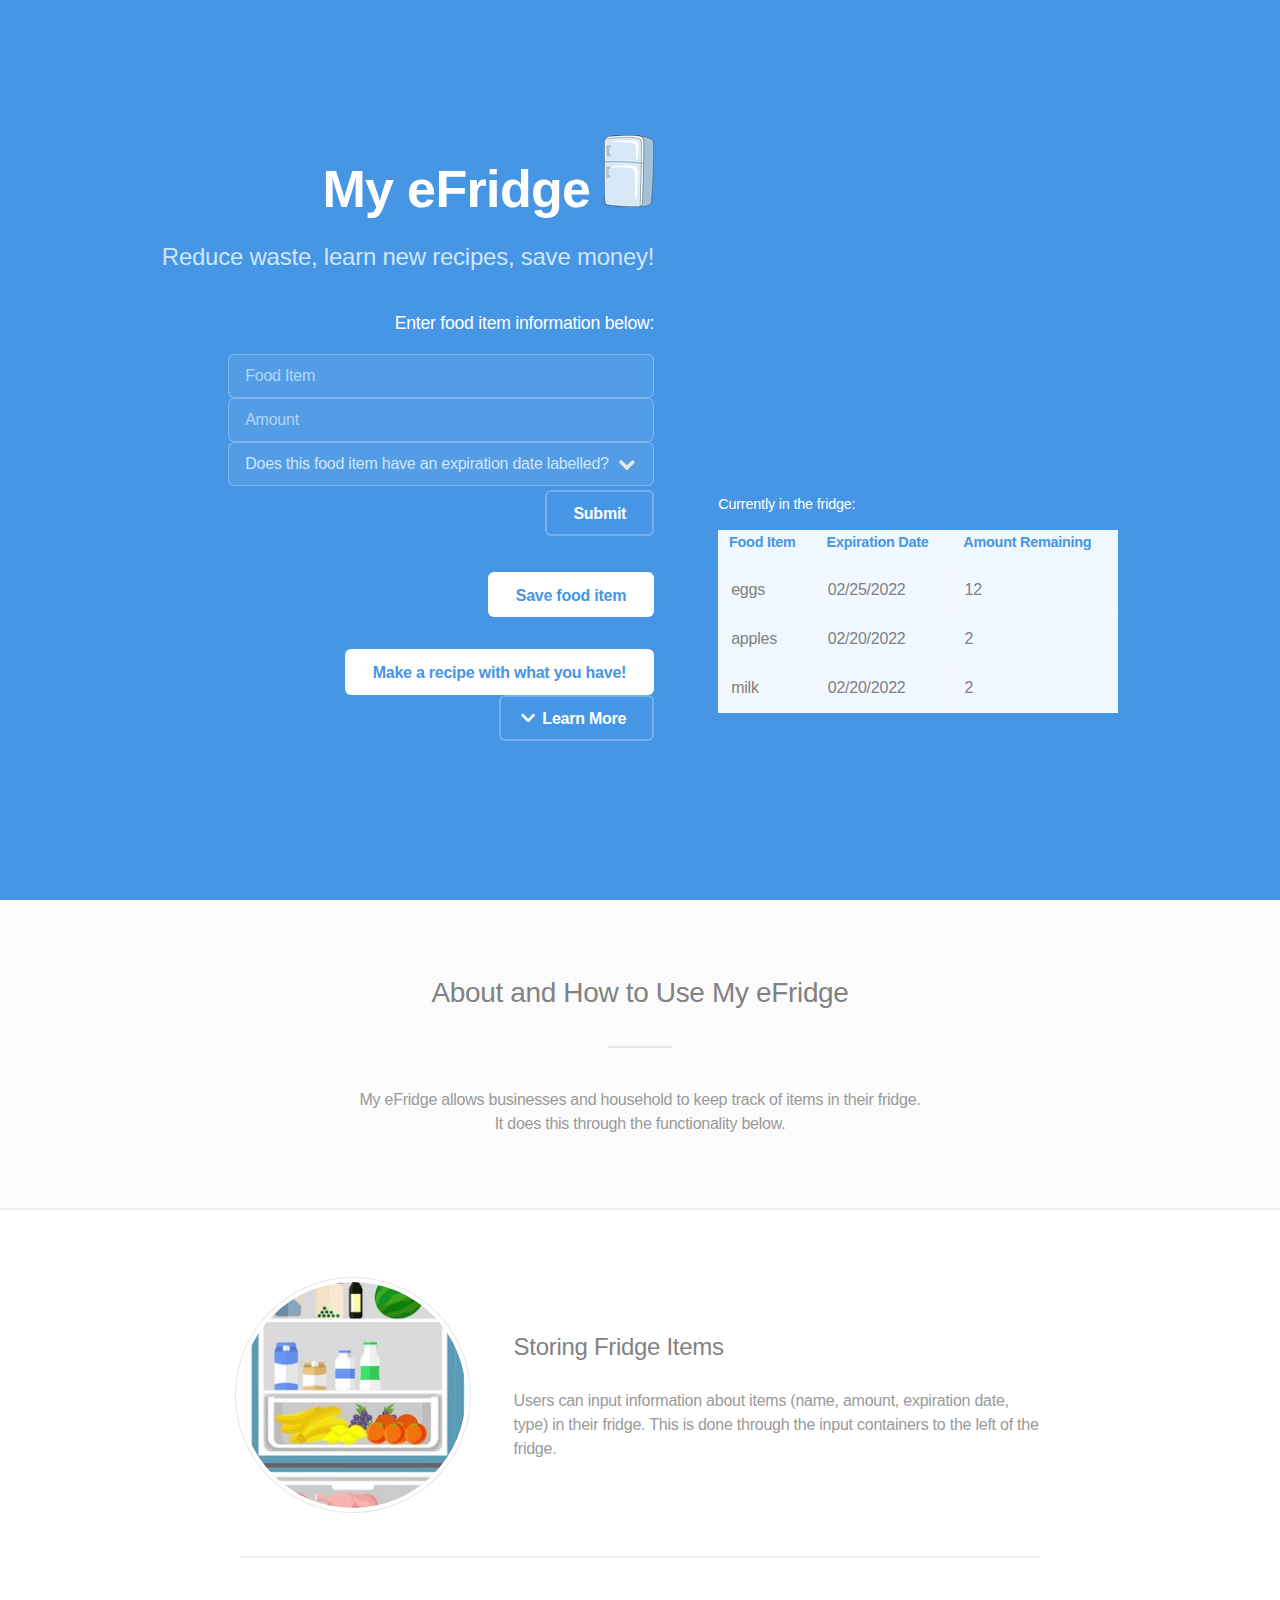
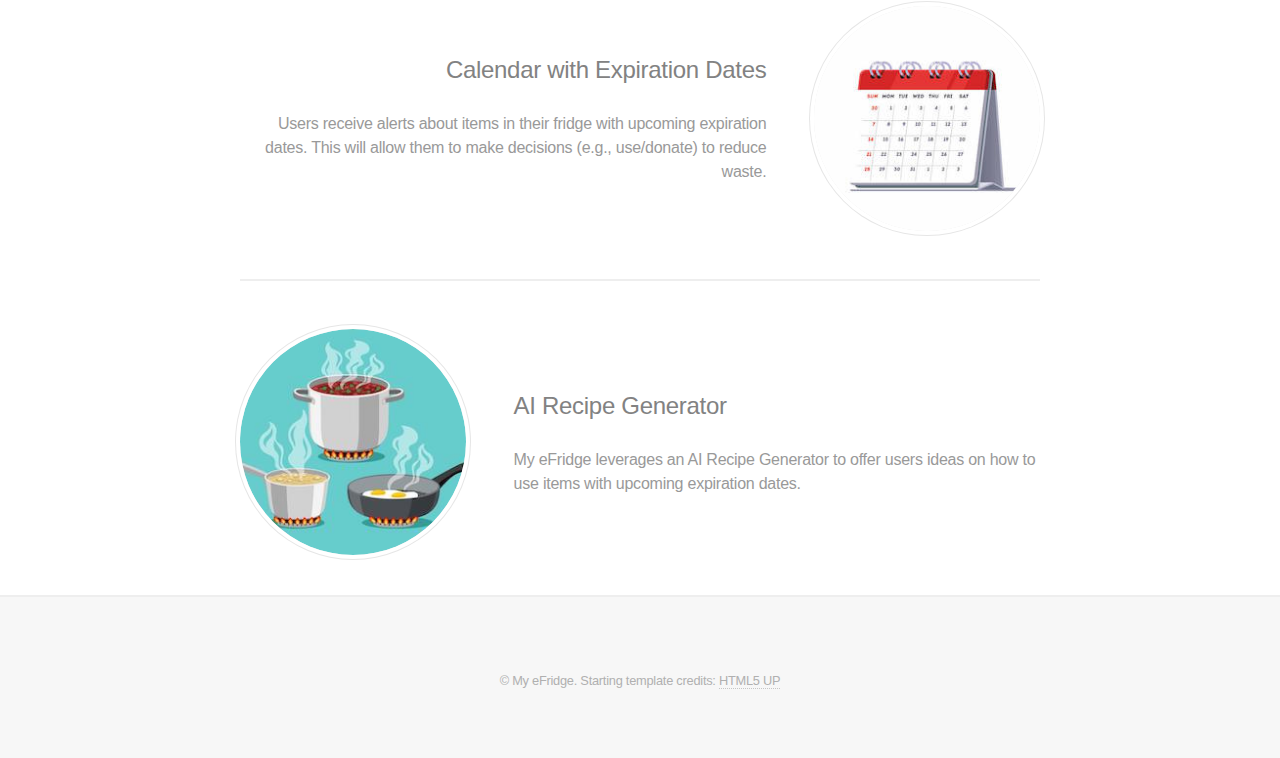
==== MyFridge/index.html @ cda745a5 "Changed colour for table rows and updated default fridge example" ====
<!DOCTYPE HTML>
<!--
	Main index file for My eFridge project for ElleHacks 2022.

	Starting template credit to:
	Fractal by HTML5 UP
	html5up.net | @ajlkn
	Free for personal and commercial use under the CCA 3.0 license (html5up.net/license)
-->
<html>
	<head>
		<title>My eFridge</title>
		<meta charset="utf-8" />
		<meta name="viewport" content="width=device-width, initial-scale=1, user-scalable=no" />
		<link rel="stylesheet" href="assets/css/main.css" />
		<noscript><link rel="stylesheet" href="assets/css/noscript.css" /></noscript>
	</head>
	<body class="is-preload">

		<!-- Header -->
		<header id="header">
			<div class="content" style="max-width: 40%;">
				<h1>
					<a href="#">My eFridge</a>
					<img src="images/fridge.png" alt="" />
				</h1>
				<p>Reduce waste, learn new recipes, save money!</p>
				<ul class="actions">
					<!-- Input food information: food, quantity, expiration date (optional), type -->
					<div class="col">
						<form action="#" id="food-info" onsubmit="return false;">
							<h4>Enter food item information below:</h4>
							<div class="col gtr-uniform">
								<div class="col-6 col-12-xsmall">
									<input type="text" name="demo-name" id="food-item" value="" placeholder="Food Item" required/>
								</div>
								<div class="col-6 col-12-xsmall">
									<input type="text" name="demo-email" id="food-amt" value="" placeholder="Amount" />
								</div>
								<div class="row">
									<form action="#" onsubmit="return false;" id="extra-food-info"></form>
										<div class="col-12">
											<select id="has-exp" name="has-exp" required>
												<option value="">Does this food item have an expiration date labelled?</option>
												<option value="Yes">Yes</option>
												<option value="No" >No</option>
											<input style="margin-top: 1%;" type="submit" onclick="addExpirationInput();" />
										</div>
									</form>	
								</div>
								<p>
								<div>
									<a href="#" class="button primary" onclick="saveFoodItem(); addExpiration();">Save food item</a>
								</div>
							</div>
						</form>
						<!-- Button will lead to recipe generation website -->
						<li><a button onclick="location.href = 'https://recipegpt.org/';" target="_blank" id="recipeButton" href="#one" class="button primary">Make a recipe with what you have!</a></li>
						<!-- Button will lead to more information on how to use My eFridge -->
						<li><a href="#one" class="button icon solid fa-chevron-down scrolly">Learn More</a></li>
					</div>
				</ul>
			</div>
			<!-- Table to display information in fridge -->
			<div style="min-width: 30%;">
				<iframe src="https://calendar.google.com/calendar/embed?height=300&wkst=1&bgcolor=%23ffffff&ctz=America%2FToronto&showTitle=0&showNav=1&showPrint=0&showTabs=0&showTz=0&showCalendars=0&src=NGM3ZTVxZGNjb3Vqbmt0cGcwbThjbW1rMW9AZ3JvdXAuY2FsZW5kYXIuZ29vZ2xlLmNvbQ&color=%237986CB" style="border-width:0" width="400" height="300" frameborder="0" scrolling="no"></iframe>
				<section>
					<div class="table-wrapper" style="max-height: 256px;">
						<h5>Currently in the fridge:</h5>
						<table class="alt" id="fridge-table" style="overflow-y: scroll; overflow-x: hidden; background-color: aliceblue;">
							<thead>
								<tr>
									<th style="color:#4696e5">Food Item</th>
									<th style="color:#4696e5">Expiration Date</th>
									<th style="color:#4696e5">Amount Remaining</th>
								</tr>
							</thead>
							<tbody>
							</tbody>
						</table>
					</div>
				</section>
			</div>
		</header>

		<!-- About and How to Use My eFridge -->
		<section id="one" class="wrapper style2 special">
			<header class="major">
				<h2>About and How to Use My eFridge</h2>
			</header>
			<p>
				My eFridge allows businesses and household to keep track of items in their fridge.<br>
				It does this through the functionality below.
			</p>
		</section>

		<!-- Explanation of My eFridge functionality -->
		<section id="two" class="wrapper">
			<div class="inner alt">
				<section class="spotlight">
					<div class="image"><img src="images/insideFridge.jpg" alt="" /></div>
					<div class="content">
						<h3>Storing Fridge Items</h3>
						<p>
							Users can input information about items (name, amount, expiration date, type) in their fridge.
							This is done through the input containers to the left of the fridge.
						</p>
					</div>
				</section>
				<section class="spotlight">
					<div class="image"><img src="images/calendar.jpg" alt="" /></div>
					<div class="content">
						<h3>Calendar with Expiration Dates</h3>
						<p>
							Users receive alerts about items in their fridge with upcoming expiration dates.
							This will allow them to make decisions (e.g., use/donate) to reduce waste.
						</p>
					</div>
				</section>
				<section class="spotlight">
					<div class="image"><img src="images/recipe.jpg" alt="" /></div>
					<div class="content">
						<h3>AI Recipe Generator</h3>
						<p>
							My eFridge leverages an AI Recipe Generator to offer users ideas on how to use items with upcoming expiration dates.
						</p>
					</div>
				</section>
			</div>
		</section>

		<!-- Three -->
		<!-- To be removed -->
			<!--<section id="three" class="wrapper style2 special">
				<header class="major">
					<h2>Magna leo sapien gravida</h2>
					<p>Gravida at leo elementum elit fusce accumsan dui libero, quis vehicula<br />
					lectus ultricies eu. In convallis amet leo sapien iaculis efficitur.</p>
				</header>
				<ul class="actions special">
					<li><a href="#" class="button primary icon solid fa-download">Download</a></li>
					<li><a href="#" class="button">Learn More</a></li>
				</ul>
			</section>-->

		<!-- Four -->
		<!--
			<section id="four" class="wrapper">
				<div class="inner">

					<header class="major">
						<h2>Elements</h2>
					</header>

					<section>
						<h4>Text</h4>
						<p>This is <b>bold</b> and this is <strong>strong</strong>. This is <i>italic</i> and this is <em>emphasized</em>.
						This is <sup>superscript</sup> text and this is <sub>subscript</sub> text.
						This is <u>underlined</u> and this is code: <code>for (;;) { ... }</code>. Finally, <a href="#">this is a link</a>.</p>
						<hr />
						<header>
							<h4>Heading with a Subtitle</h4>
							<p>Lorem ipsum dolor sit amet nullam id egestas urna aliquam</p>
						</header>
						<p>Nunc lacinia ante nunc ac lobortis. Interdum adipiscing gravida odio porttitor sem non mi integer non faucibus ornare mi ut ante amet placerat aliquet. Volutpat eu sed ante lacinia sapien lorem accumsan varius montes viverra nibh in adipiscing blandit tempus accumsan.</p>
						<header>
							<h5>Heading with a Subtitle</h5>
							<p>Lorem ipsum dolor sit amet nullam id egestas urna aliquam</p>
						</header>
						<p>Nunc lacinia ante nunc ac lobortis. Interdum adipiscing gravida odio porttitor sem non mi integer non faucibus ornare mi ut ante amet placerat aliquet. Volutpat eu sed ante lacinia sapien lorem accumsan varius montes viverra nibh in adipiscing blandit tempus accumsan.</p>
						<hr />
						<h2>Heading Level 2</h2>
						<h3>Heading Level 3</h3>
						<h4>Heading Level 4</h4>
						<h5>Heading Level 5</h5>
						<h6>Heading Level 6</h6>
						<hr />
						<h5>Blockquote</h5>
						<blockquote>Fringilla nisl. Donec accumsan interdum nisi, quis tincidunt felis sagittis eget tempus euismod. Vestibulum ante ipsum primis in faucibus vestibulum. Blandit adipiscing eu felis iaculis volutpat ac adipiscing accumsan faucibus. Vestibulum ante ipsum primis in faucibus lorem ipsum dolor sit amet nullam adipiscing eu felis.</blockquote>
						<h5>Preformatted</h5>
						<pre><code>i = 0;

while (!deck.isInOrder()) {
  print 'Iteration ' + i;
  deck.shuffle();
  i++;
}

print 'It took ' + i + ' iterations to sort the deck.';</code></pre>
					</section>

					<section>
						<h4>Lists</h4>
						<div class="row">
							<div class="col-6 col-12-medium">
								<h5>Unordered</h5>
								<ul>
									<li>Dolor pulvinar etiam.</li>
									<li>Sagittis adipiscing.</li>
									<li>Felis enim feugiat.</li>
								</ul>
								<h5>Alternate</h5>
								<ul class="alt">
									<li>Dolor pulvinar etiam.</li>
									<li>Sagittis adipiscing.</li>
									<li>Felis enim feugiat.</li>
								</ul>
							</div>
							<div class="col-6 col-12-medium">
								<h5>Ordered</h5>
								<ol>
									<li>Dolor pulvinar etiam.</li>
									<li>Etiam vel felis viverra.</li>
									<li>Felis enim feugiat.</li>
									<li>Dolor pulvinar etiam.</li>
									<li>Etiam vel felis lorem.</li>
									<li>Felis enim et feugiat.</li>
								</ol>
								<h5>Icons</h5>
								<ul class="icons">
									<li><a href="#" class="icon brands fa-twitter"><span class="label">Twitter</span></a></li>
									<li><a href="#" class="icon brands fa-facebook-f"><span class="label">Facebook</span></a></li>
									<li><a href="#" class="icon brands fa-instagram"><span class="label">Instagram</span></a></li>
									<li><a href="#" class="icon brands fa-github"><span class="label">Github</span></a></li>
								</ul>
							</div>
						</div>
						<h5>Actions</h5>
						<div class="row">
							<div class="col-6 col-12-medium">
								<ul class="actions">
									<li><a href="#" class="button primary">Default</a></li>
									<li><a href="#" class="button">Default</a></li>
								</ul>
								<ul class="actions small">
									<li><a href="#" class="button primary small">Small</a></li>
									<li><a href="#" class="button small">Small</a></li>
								</ul>
								<ul class="actions stacked">
									<li><a href="#" class="button primary">Default</a></li>
									<li><a href="#" class="button">Default</a></li>
								</ul>
								<ul class="actions stacked">
									<li><a href="#" class="button primary small">Small</a></li>
									<li><a href="#" class="button small">Small</a></li>
								</ul>
							</div>
							<div class="col-6 col-12-medium">
								<ul class="actions stacked">
									<li><a href="#" class="button primary fit">Default</a></li>
									<li><a href="#" class="button fit">Default</a></li>
								</ul>
								<ul class="actions stacked">
									<li><a href="#" class="button primary small fit">Small</a></li>
									<li><a href="#" class="button small fit">Small</a></li>
								</ul>
							</div>
						</div>
					</section>

					<section>
						<h5>Alternate</h5>
						<div class="table-wrapper">
							<table class="alt">
								<thead>
									<tr>
										<th>Name</th>
										<th>Description</th>
										<th>Price</th>
									</tr>
								</thead>
								<tbody>
									<tr>
										<td>Item One</td>
										<td>Ante turpis integer aliquet porttitor.</td>
										<td>29.99</td>
									</tr>
									<tr>
										<td>Item Two</td>
										<td>Vis ac commodo adipiscing arcu aliquet.</td>
										<td>19.99</td>
									</tr>
									<tr>
										<td>Item Three</td>
										<td> Morbi faucibus arcu accumsan lorem.</td>
										<td>29.99</td>
									</tr>
									<tr>
										<td>Item Four</td>
										<td>Vitae integer tempus condimentum.</td>
										<td>19.99</td>
									</tr>
									<tr>
										<td>Item Five</td>
										<td>Ante turpis integer aliquet porttitor.</td>
										<td>29.99</td>
									</tr>
								</tbody>
								<tfoot>
									<tr>
										<td colspan="2"></td>
										<td>100.00</td>
									</tr>
								</tfoot>
							</table>
						</div>
					</section>

					<section>
						<h4>Buttons</h4>
						<ul class="actions">
							<li><a href="#" class="button primary">Primary</a></li>
							<li><a href="#" class="button">Default</a></li>
						</ul>
						<ul class="actions">
							<li><a href="#" class="button large">Large</a></li>
							<li><a href="#" class="button">Default</a></li>
							<li><a href="#" class="button small">Small</a></li>
						</ul>
						<ul class="actions fit">
							<li><a href="#" class="button fit">Fit</a></li>
							<li><a href="#" class="button primary fit">Fit</a></li>
							<li><a href="#" class="button fit">Fit</a></li>
						</ul>
						<ul class="actions fit small">
							<li><a href="#" class="button primary fit small">Fit + Small</a></li>
							<li><a href="#" class="button fit small">Fit + Small</a></li>
							<li><a href="#" class="button primary fit small">Fit + Small</a></li>
						</ul>
						<ul class="actions">
							<li><a href="#" class="button primary icon solid fa-download">Icon</a></li>
							<li><a href="#" class="button icon solid fa-download">Icon</a></li>
						</ul>
						<ul class="actions">
							<li><span class="button primary disabled">Disabled</span></li>
							<li><span class="button disabled">Disabled</span></li>
						</ul>
					</section>

					<section>
						<h4>Form</h4>
						<form method="post" action="#">
							<div class="row gtr-uniform">
								<div class="col-6 col-12-xsmall">
									<input type="text" name="demo-name" id="demo-name" value="" placeholder="Name" />
								</div>
								<div class="col-6 col-12-xsmall">
									<input type="email" name="demo-email" id="demo-email" value="" placeholder="Email" />
								</div>
								<div class="col-12">
									<select name="demo-category" id="demo-category">
										<option value="">- Category -</option>
										<option value="1">Manufacturing</option>
										<option value="1">Shipping</option>
										<option value="1">Administration</option>
										<option value="1">Human Resources</option>
									</select>
								</div>
								<div class="col-4 col-12-small">
									<input type="radio" id="demo-priority-low" name="demo-priority" checked>
									<label for="demo-priority-low">Low</label>
								</div>
								<div class="col-4 col-12-small">
									<input type="radio" id="demo-priority-normal" name="demo-priority">
									<label for="demo-priority-normal">Normal</label>
								</div>
								<div class="col-4 col-12-small">
									<input type="radio" id="demo-priority-high" name="demo-priority">
									<label for="demo-priority-high">High</label>
								</div>
								<div class="col-6 col-12-small">
									<input type="checkbox" id="demo-copy" name="demo-copy">
									<label for="demo-copy">Email me a copy</label>
								</div>
								<div class="col-6 col-12-small">
									<input type="checkbox" id="demo-human" name="demo-human" checked>
									<label for="demo-human">Not a robot</label>
								</div>
								<div class="col-12">
									<textarea name="demo-message" id="demo-message" placeholder="Enter your message" rows="6"></textarea>
								</div>
								<div class="col-12">
									<ul class="actions">
										<li><input type="submit" value="Send Message" class="primary" /></li>
										<li><input type="reset" value="Reset" /></li>
									</ul>
								</div>
							</div>
						</form>
					</section>
				</div>
			</section>
		-->

		<!-- Footer -->
		<footer id="footer">
			<p class="copyright">&copy; My eFridge. Starting template credits: <a href="http://html5up.net">HTML5 UP</a></p>
		</footer>

		<!-- Scripts -->
		<script>
				function addExpirationInput() {

					var has_exp = document.getElementById("has-exp").value;

					if (has_exp=="Yes") {
						var node = "<div class='col-6 col-12-xsmall' flex='50'>\
										<input type='text' name='demo-email' id='food-exp-date' value='' placeholder='Expiration Date' />\
										<input style='margin-top: 1%;' type='submit' onclick='addExpiration();' />\
									<div/>";                          
						document.getElementById ("food-info").insertAdjacentHTML('beforeEnd', node);
					}
					else{
						var node = "<div class='col-12'>\
										<select name='food-type' id='food-type'>\
										<option value=''>Select Food Type</option>\
										<option value='Stem'>Edible plant stem – celery, asparagus</option>\
										<option value='Marrow'>Marrow – cucumber, zucchini</option>\
										<option value='Allium'>Allium - garlic, onion</option>\
										<option value='Leafy'>Leafy Greens - lettuce, spinach</option>\
										<option value='Cruciferous'>Cruciferous - broccoli, cabbage</option>\
									</select>\
									<input style='margin-top: 1%;' type='submit' onclick='addExpiration();' />\
								</div>";                        
						document.getElementById ("food-info").insertAdjacentHTML('beforeEnd', node);
					}
				}
				function addExpiration() {
							var optional_expiration = document.getElementById("food-exp-date");
							var input = document.getElementById("food-item").value.toLowerCase();
							if (optional_expiration==null){
								var type = document.getElementById("food-type").value;
								var expires_in = 0;
								switch(type){
									case "Stem":
										expires_in = 4;
										break;
									case "Marrow":
										expires_in = 5;
										break;
									case "Allium":
										expires_in = 30;
										break;
									case "Leafy":
										expires_in = 5;
										break;
									case "Cruciferous":
										expires_in = 5;
										
								}
								alert("Hey there! That " + input + " expires in " + expires_in + " days.");
							}
							else {
								alert("Hey there! That " + input + " expires on " + optional_expiration.value + ".");
							}
							
			}

			// Global variable to hold all items in the fridge.
			var allFridgeItems = [
				{foodItem:"eggs", foodAmount: "12", foodExpDate: "02/25/2022"}, 
				{foodItem:"apples", foodAmount: "2", foodExpDate: "02/20/2022"},
				{foodItem:"milk", foodAmount: "2", foodExpDate: "02/20/2022"}];

			// Initial population of the fridge table with allFridge items.
			const tbody = document.querySelector('tbody');
			allFridgeItems.forEach(item => {
  				const tr = tbody.insertRow();
  				tr.insertCell().innerText = item.foodItem;
				tr.insertCell().innerText = item.foodExpDate;
				tr.insertCell().innerText = item.foodAmount;
			})
			
			//Function to save inputted food items.
			function saveFoodItem() {
				var foodObj = { 
					foodItem: document.getElementById("food-item").value ? document.getElementById("food-item").value : '', 
					foodAmount: document.getElementById("food-amt").value ? document.getElementById("food-amt").value : '', 
					foodExpDate: document.getElementById("food-exp-date").value ? document.getElementById("food-exp-date").value : ''
				};

				//Add new object to allFridgeItems.
				allFridgeItems.push(foodObj);

				//Add new object to fridge table.
				const tbody = document.querySelector('tbody');
				const tr = tbody.insertRow();
				tr.insertCell().innerText = foodObj.foodItem;
				tr.insertCell().innerText = foodObj.foodExpDate;
				tr.insertCell().innerText = item.foodAmount;
			}

		</script>
		<script src="assets/js/jquery.min.js"></script>
		<script src="assets/js/jquery.scrolly.min.js"></script>
		<script src="assets/js/browser.min.js"></script>
		<script src="assets/js/breakpoints.min.js"></script>
		<script src="assets/js/util.js"></script>
		<script src="assets/js/main.js"></script>
	</body>
</html>
---- MyFridge/assets/css/main.css ----
@import url(fontawesome-all.min.css);

/*
	Fractal by HTML5 UP
	html5up.net | @ajlkn
	Free for personal and commercial use under the CCA 3.0 license (html5up.net/license)
*/

html, body, div, span, applet, object,
iframe, h1, h2, h3, h4, h5, h6, p, blockquote,
pre, a, abbr, acronym, address, big, cite,
code, del, dfn, em, img, ins, kbd, q, s, samp,
small, strike, strong, sub, sup, tt, var, b,
u, i, center, dl, dt, dd, ol, ul, li, fieldset,
form, label, legend, table, caption, tbody,
tfoot, thead, tr, th, td, article, aside,
canvas, details, embed, figure, figcaption,
footer, header, hgroup, menu, nav, output, ruby,
section, summary, time, mark, audio, video {
	margin: 0;
	padding: 0;
	border: 0;
	font-size: 100%;
	font: inherit;
	vertical-align: baseline;}

article, aside, details, figcaption, figure,
footer, header, hgroup, menu, nav, section {
	display: block;}

body {
	line-height: 1;
}

ol, ul {
	list-style: none;
}

blockquote, q {
	quotes: none;
}

	blockquote:before, blockquote:after, q:before, q:after {
		content: '';
		content: none;
	}

table {
	border-collapse: collapse;
	border-spacing: 0;
}

body {
	-webkit-text-size-adjust: none;
}

mark {
	background-color: transparent;
	color: inherit;
}

input::-moz-focus-inner {
	border: 0;
	padding: 0;
}

input, select, textarea {
	-moz-appearance: none;
	-webkit-appearance: none;
	-ms-appearance: none;
	appearance: none;
}

/* Basic */

	@-ms-viewport {
		width: device-width;
	}

	body {
		-ms-overflow-style: scrollbar;
	}

	@media screen and (max-width: 360px) {

		html, body {
			min-width: 320px;
		}

	}

	html {
		box-sizing: border-box;
	}

	*, *:before, *:after {
		box-sizing: inherit;
	}

	body {
		background: #ffffff;
	}

		body.is-preload *, body.is-preload *:before, body.is-preload *:after {
			-moz-animation: none !important;
			-webkit-animation: none !important;
			-ms-animation: none !important;
			animation: none !important;
			-moz-transition: none !important;
			-webkit-transition: none !important;
			-ms-transition: none !important;
			transition: none !important;
		}

/* Type */

	body {
		color: #999999;
	}

	html, input, select, textarea {
		font-size: 16pt;
	}

		@media screen and (max-width: 1680px) {

			html, input, select, textarea {
				font-size: 13pt;
			}

		}

		@media screen and (max-width: 1280px) {

			html, input, select, textarea {
				font-size: 12pt;
			}

		}

		@media screen and (max-width: 360px) {

			html, input, select, textarea {
				font-size: 11pt;
			}

		}

	body, input, select, textarea {
		font-family: Arial, Helvetica, sans-serif;
		font-weight: normal;
		line-height: 1.5em;
		letter-spacing: -0.015em;
	}

	a {
		-moz-transition: color 0.2s ease-in-out, border-bottom-color 0.2s ease-in-out;
		-webkit-transition: color 0.2s ease-in-out, border-bottom-color 0.2s ease-in-out;
		-ms-transition: color 0.2s ease-in-out, border-bottom-color 0.2s ease-in-out;
		transition: color 0.2s ease-in-out, border-bottom-color 0.2s ease-in-out;
		text-decoration: none;
		border-bottom: dotted 1px;
	}

		a:hover {
			border-bottom-color: transparent !important;
		}

	strong, b {
		font-weight: bold;
	}

	em, i {
		font-style: italic;
	}

	p {
		margin: 0 0 2em 0;
	}

	h1, h2, h3, h4, h5, h6 {
		font-weight: normal;
		line-height: 1em;
		margin: 0 0 1em 0;
		letter-spacing: -0.0125em;
	}

		h1 a, h2 a, h3 a, h4 a, h5 a, h6 a {
			color: inherit;
			text-decoration: none;
			border-bottom: none;
		}

		@media screen and (max-width: 980px) {

			h1 br, h2 br, h3 br, h4 br, h5 br, h6 br {
				display: none;
			}

		}

	h2 {
		font-size: 1.75em;
		line-height: 1.5em;
	}

	h3 {
		font-size: 1.5em;
		line-height: 1.5em;
	}

	h4 {
		font-size: 1.1em;
		line-height: 1.5em;
	}

	h5 {
		font-size: 0.9em;
		line-height: 1.5em;
	}

	h6 {
		font-size: 0.7em;
		line-height: 1.5em;
	}

	@media screen and (max-width: 736px) {

		h2 {
			font-size: 1.25em;
		}

		h3 {
			font-size: 1.2em;
		}

		h4 {
			font-size: 1em;
		}

	}

	sub {
		font-size: 0.8em;
		position: relative;
		top: 0.5em;
	}

	sup {
		font-size: 0.8em;
		position: relative;
		top: -0.5em;
	}

	blockquote {
		border-left-style: solid;
		border-left-width: 4px;
		font-style: italic;
		margin: 0 0 2em 0;
		padding: 0.5em 0 0.5em 2em;
	}

	code {
		border-radius: 6px;
		border-style: solid;
		border-width: 1px;
		font-family: "Courier New", monospace;
		font-size: 0.9em;
		margin: 0 0.25em;
		padding: 0.25em 0.65em;
	}

	pre {
		-webkit-overflow-scrolling: touch;
		font-family: "Courier New", monospace;
		font-size: 0.9em;
		margin: 0 0 2em 0;
	}

		pre code {
			display: block;
			line-height: 1.75em;
			padding: 1em 1.5em;
			overflow-x: auto;
		}

	hr {
		border: 0;
		border-bottom-style: solid;
		border-bottom-width: 1px;
		margin: 2em 0;
	}

		hr.major {
			margin: 3em 0;
		}

	.align-left {
		text-align: left;
	}

	.align-center {
		text-align: center;
	}

	.align-right {
		text-align: right;
	}

	input, select, textarea {
		color: #999999;
	}

	a {
		color: inherit;
		border-bottom-color: #d6d6d6;
	}

		a:hover {
			color: #4696e5;
		}

	strong, b {
		color: #828282;
	}

	h1, h2, h3, h4, h5, h6 {
		color: #828282;
	}

	blockquote {
		border-left-color: #e6e6e6;
	}

	code {
		background: rgba(144, 144, 144, 0.075);
		border-color: #e6e6e6;
	}

	hr {
		border-bottom-color: #e6e6e6;
	}

/* Row */

	.row {
		display: flex;
		flex-wrap: wrap;
		box-sizing: border-box;
		align-items: stretch;
	}

		.row > * {
			box-sizing: border-box;
		}

		.row.gtr-uniform > * > :last-child {
			margin-bottom: 0;
		}

		.row.aln-left {
			justify-content: flex-start;
		}

		.row.aln-center {
			justify-content: center;
		}

		.row.aln-right {
			justify-content: flex-end;
		}

		.row.aln-top {
			align-items: flex-start;
		}

		.row.aln-middle {
			align-items: center;
		}

		.row.aln-bottom {
			align-items: flex-end;
		}

		.row > .imp {
			order: -1;
		}

		.row > .col-1 {
			width: 8.33333%;
		}

		.row > .off-1 {
			margin-left: 8.33333%;
		}

		.row > .col-2 {
			width: 16.66667%;
		}

		.row > .off-2 {
			margin-left: 16.66667%;
		}

		.row > .col-3 {
			width: 25%;
		}

		.row > .off-3 {
			margin-left: 25%;
		}

		.row > .col-4 {
			width: 33.33333%;
		}

		.row > .off-4 {
			margin-left: 33.33333%;
		}

		.row > .col-5 {
			width: 41.66667%;
		}

		.row > .off-5 {
			margin-left: 41.66667%;
		}

		.row > .col-6 {
			width: 50%;
		}

		.row > .off-6 {
			margin-left: 50%;
		}

		.row > .col-7 {
			width: 58.33333%;
		}

		.row > .off-7 {
			margin-left: 58.33333%;
		}

		.row > .col-8 {
			width: 66.66667%;
		}

		.row > .off-8 {
			margin-left: 66.66667%;
		}

		.row > .col-9 {
			width: 75%;
		}

		.row > .off-9 {
			margin-left: 75%;
		}

		.row > .col-10 {
			width: 83.33333%;
		}

		.row > .off-10 {
			margin-left: 83.33333%;
		}

		.row > .col-11 {
			width: 91.66667%;
		}

		.row > .off-11 {
			margin-left: 91.66667%;
		}

		.row > .col-12 {
			width: 100%;
		}

		.row > .off-12 {
			margin-left: 100%;
		}

		.row.gtr-0 {
			margin-top: 0;
			margin-left: 0em;
		}

			.row.gtr-0 > * {
				padding: 0 0 0 0em;
			}

			.row.gtr-0.gtr-uniform {
				margin-top: 0em;
			}

				.row.gtr-0.gtr-uniform > * {
					padding-top: 0em;
				}

		.row.gtr-25 {
			margin-top: 0;
			margin-left: -0.375em;
		}

			.row.gtr-25 > * {
				padding: 0 0 0 0.375em;
			}

			.row.gtr-25.gtr-uniform {
				margin-top: -0.375em;
			}

				.row.gtr-25.gtr-uniform > * {
					padding-top: 0.375em;
				}

		.row.gtr-50 {
			margin-top: 0;
			margin-left: -0.75em;
		}

			.row.gtr-50 > * {
				padding: 0 0 0 0.75em;
			}

			.row.gtr-50.gtr-uniform {
				margin-top: -0.75em;
			}

				.row.gtr-50.gtr-uniform > * {
					padding-top: 0.75em;
				}

		.row {
			margin-top: 0;
			margin-left: -1.5em;
		}

			.row > * {
				padding: 0 0 0 1.5em;
			}

			.row.gtr-uniform {
				margin-top: -1.5em;
			}

				.row.gtr-uniform > * {
					padding-top: 1.5em;
				}

		.row.gtr-150 {
			margin-top: 0;
			margin-left: -2.25em;
		}

			.row.gtr-150 > * {
				padding: 0 0 0 2.25em;
			}

			.row.gtr-150.gtr-uniform {
				margin-top: -2.25em;
			}

				.row.gtr-150.gtr-uniform > * {
					padding-top: 2.25em;
				}

		.row.gtr-200 {
			margin-top: 0;
			margin-left: -3em;
		}

			.row.gtr-200 > * {
				padding: 0 0 0 3em;
			}

			.row.gtr-200.gtr-uniform {
				margin-top: -3em;
			}

				.row.gtr-200.gtr-uniform > * {
					padding-top: 3em;
				}

		@media screen and (max-width: 1680px) {

			.row {
				display: flex;
				flex-wrap: wrap;
				box-sizing: border-box;
				align-items: stretch;
			}

				.row > * {
					box-sizing: border-box;
				}

				.row.gtr-uniform > * > :last-child {
					margin-bottom: 0;
				}

				.row.aln-left {
					justify-content: flex-start;
				}

				.row.aln-center {
					justify-content: center;
				}

				.row.aln-right {
					justify-content: flex-end;
				}

				.row.aln-top {
					align-items: flex-start;
				}

				.row.aln-middle {
					align-items: center;
				}

				.row.aln-bottom {
					align-items: flex-end;
				}

				.row > .imp-xlarge {
					order: -1;
				}

				.row > .col-1-xlarge {
					width: 8.33333%;
				}

				.row > .off-1-xlarge {
					margin-left: 8.33333%;
				}

				.row > .col-2-xlarge {
					width: 16.66667%;
				}

				.row > .off-2-xlarge {
					margin-left: 16.66667%;
				}

				.row > .col-3-xlarge {
					width: 25%;
				}

				.row > .off-3-xlarge {
					margin-left: 25%;
				}

				.row > .col-4-xlarge {
					width: 33.33333%;
				}

				.row > .off-4-xlarge {
					margin-left: 33.33333%;
				}

				.row > .col-5-xlarge {
					width: 41.66667%;
				}

				.row > .off-5-xlarge {
					margin-left: 41.66667%;
				}

				.row > .col-6-xlarge {
					width: 50%;
				}

				.row > .off-6-xlarge {
					margin-left: 50%;
				}

				.row > .col-7-xlarge {
					width: 58.33333%;
				}

				.row > .off-7-xlarge {
					margin-left: 58.33333%;
				}

				.row > .col-8-xlarge {
					width: 66.66667%;
				}

				.row > .off-8-xlarge {
					margin-left: 66.66667%;
				}

				.row > .col-9-xlarge {
					width: 75%;
				}

				.row > .off-9-xlarge {
					margin-left: 75%;
				}

				.row > .col-10-xlarge {
					width: 83.33333%;
				}

				.row > .off-10-xlarge {
					margin-left: 83.33333%;
				}

				.row > .col-11-xlarge {
					width: 91.66667%;
				}

				.row > .off-11-xlarge {
					margin-left: 91.66667%;
				}

				.row > .col-12-xlarge {
					width: 100%;
				}

				.row > .off-12-xlarge {
					margin-left: 100%;
				}

				.row.gtr-0 {
					margin-top: 0;
					margin-left: 0em;
				}

					.row.gtr-0 > * {
						padding: 0 0 0 0em;
					}

					.row.gtr-0.gtr-uniform {
						margin-top: 0em;
					}

						.row.gtr-0.gtr-uniform > * {
							padding-top: 0em;
						}

				.row.gtr-25 {
					margin-top: 0;
					margin-left: -0.375em;
				}

					.row.gtr-25 > * {
						padding: 0 0 0 0.375em;
					}

					.row.gtr-25.gtr-uniform {
						margin-top: -0.375em;
					}

						.row.gtr-25.gtr-uniform > * {
							padding-top: 0.375em;
						}

				.row.gtr-50 {
					margin-top: 0;
					margin-left: -0.75em;
				}

					.row.gtr-50 > * {
						padding: 0 0 0 0.75em;
					}

					.row.gtr-50.gtr-uniform {
						margin-top: -0.75em;
					}

						.row.gtr-50.gtr-uniform > * {
							padding-top: 0.75em;
						}

				.row {
					margin-top: 0;
					margin-left: -1.5em;
				}

					.row > * {
						padding: 0 0 0 1.5em;
					}

					.row.gtr-uniform {
						margin-top: -1.5em;
					}

						.row.gtr-uniform > * {
							padding-top: 1.5em;
						}

				.row.gtr-150 {
					margin-top: 0;
					margin-left: -2.25em;
				}

					.row.gtr-150 > * {
						padding: 0 0 0 2.25em;
					}

					.row.gtr-150.gtr-uniform {
						margin-top: -2.25em;
					}

						.row.gtr-150.gtr-uniform > * {
							padding-top: 2.25em;
						}

				.row.gtr-200 {
					margin-top: 0;
					margin-left: -3em;
				}

					.row.gtr-200 > * {
						padding: 0 0 0 3em;
					}

					.row.gtr-200.gtr-uniform {
						margin-top: -3em;
					}

						.row.gtr-200.gtr-uniform > * {
							padding-top: 3em;
						}

		}

		@media screen and (max-width: 1280px) {

			.row {
				display: flex;
				flex-wrap: wrap;
				box-sizing: border-box;
				align-items: stretch;
			}

				.row > * {
					box-sizing: border-box;
				}

				.row.gtr-uniform > * > :last-child {
					margin-bottom: 0;
				}

				.row.aln-left {
					justify-content: flex-start;
				}

				.row.aln-center {
					justify-content: center;
				}

				.row.aln-right {
					justify-content: flex-end;
				}

				.row.aln-top {
					align-items: flex-start;
				}

				.row.aln-middle {
					align-items: center;
				}

				.row.aln-bottom {
					align-items: flex-end;
				}

				.row > .imp-large {
					order: -1;
				}

				.row > .col-1-large {
					width: 8.33333%;
				}

				.row > .off-1-large {
					margin-left: 8.33333%;
				}

				.row > .col-2-large {
					width: 16.66667%;
				}

				.row > .off-2-large {
					margin-left: 16.66667%;
				}

				.row > .col-3-large {
					width: 25%;
				}

				.row > .off-3-large {
					margin-left: 25%;
				}

				.row > .col-4-large {
					width: 33.33333%;
				}

				.row > .off-4-large {
					margin-left: 33.33333%;
				}

				.row > .col-5-large {
					width: 41.66667%;
				}

				.row > .off-5-large {
					margin-left: 41.66667%;
				}

				.row > .col-6-large {
					width: 50%;
				}

				.row > .off-6-large {
					margin-left: 50%;
				}

				.row > .col-7-large {
					width: 58.33333%;
				}

				.row > .off-7-large {
					margin-left: 58.33333%;
				}

				.row > .col-8-large {
					width: 66.66667%;
				}

				.row > .off-8-large {
					margin-left: 66.66667%;
				}

				.row > .col-9-large {
					width: 75%;
				}

				.row > .off-9-large {
					margin-left: 75%;
				}

				.row > .col-10-large {
					width: 83.33333%;
				}

				.row > .off-10-large {
					margin-left: 83.33333%;
				}

				.row > .col-11-large {
					width: 91.66667%;
				}

				.row > .off-11-large {
					margin-left: 91.66667%;
				}

				.row > .col-12-large {
					width: 100%;
				}

				.row > .off-12-large {
					margin-left: 100%;
				}

				.row.gtr-0 {
					margin-top: 0;
					margin-left: 0em;
				}

					.row.gtr-0 > * {
						padding: 0 0 0 0em;
					}

					.row.gtr-0.gtr-uniform {
						margin-top: 0em;
					}

						.row.gtr-0.gtr-uniform > * {
							padding-top: 0em;
						}

				.row.gtr-25 {
					margin-top: 0;
					margin-left: -0.375em;
				}

					.row.gtr-25 > * {
						padding: 0 0 0 0.375em;
					}

					.row.gtr-25.gtr-uniform {
						margin-top: -0.375em;
					}

						.row.gtr-25.gtr-uniform > * {
							padding-top: 0.375em;
						}

				.row.gtr-50 {
					margin-top: 0;
					margin-left: -0.75em;
				}

					.row.gtr-50 > * {
						padding: 0 0 0 0.75em;
					}

					.row.gtr-50.gtr-uniform {
						margin-top: -0.75em;
					}

						.row.gtr-50.gtr-uniform > * {
							padding-top: 0.75em;
						}

				.row {
					margin-top: 0;
					margin-left: -1.5em;
				}

					.row > * {
						padding: 0 0 0 1.5em;
					}

					.row.gtr-uniform {
						margin-top: -1.5em;
					}

						.row.gtr-uniform > * {
							padding-top: 1.5em;
						}

				.row.gtr-150 {
					margin-top: 0;
					margin-left: -2.25em;
				}

					.row.gtr-150 > * {
						padding: 0 0 0 2.25em;
					}

					.row.gtr-150.gtr-uniform {
						margin-top: -2.25em;
					}

						.row.gtr-150.gtr-uniform > * {
							padding-top: 2.25em;
						}

				.row.gtr-200 {
					margin-top: 0;
					margin-left: -3em;
				}

					.row.gtr-200 > * {
						padding: 0 0 0 3em;
					}

					.row.gtr-200.gtr-uniform {
						margin-top: -3em;
					}

						.row.gtr-200.gtr-uniform > * {
							padding-top: 3em;
						}

		}

		@media screen and (max-width: 980px) {

			.row {
				display: flex;
				flex-wrap: wrap;
				box-sizing: border-box;
				align-items: stretch;
			}

				.row > * {
					box-sizing: border-box;
				}

				.row.gtr-uniform > * > :last-child {
					margin-bottom: 0;
				}

				.row.aln-left {
					justify-content: flex-start;
				}

				.row.aln-center {
					justify-content: center;
				}

				.row.aln-right {
					justify-content: flex-end;
				}

				.row.aln-top {
					align-items: flex-start;
				}

				.row.aln-middle {
					align-items: center;
				}

				.row.aln-bottom {
					align-items: flex-end;
				}

				.row > .imp-medium {
					order: -1;
				}

				.row > .col-1-medium {
					width: 8.33333%;
				}

				.row > .off-1-medium {
					margin-left: 8.33333%;
				}

				.row > .col-2-medium {
					width: 16.66667%;
				}

				.row > .off-2-medium {
					margin-left: 16.66667%;
				}

				.row > .col-3-medium {
					width: 25%;
				}

				.row > .off-3-medium {
					margin-left: 25%;
				}

				.row > .col-4-medium {
					width: 33.33333%;
				}

				.row > .off-4-medium {
					margin-left: 33.33333%;
				}

				.row > .col-5-medium {
					width: 41.66667%;
				}

				.row > .off-5-medium {
					margin-left: 41.66667%;
				}

				.row > .col-6-medium {
					width: 50%;
				}

				.row > .off-6-medium {
					margin-left: 50%;
				}

				.row > .col-7-medium {
					width: 58.33333%;
				}

				.row > .off-7-medium {
					margin-left: 58.33333%;
				}

				.row > .col-8-medium {
					width: 66.66667%;
				}

				.row > .off-8-medium {
					margin-left: 66.66667%;
				}

				.row > .col-9-medium {
					width: 75%;
				}

				.row > .off-9-medium {
					margin-left: 75%;
				}

				.row > .col-10-medium {
					width: 83.33333%;
				}

				.row > .off-10-medium {
					margin-left: 83.33333%;
				}

				.row > .col-11-medium {
					width: 91.66667%;
				}

				.row > .off-11-medium {
					margin-left: 91.66667%;
				}

				.row > .col-12-medium {
					width: 100%;
				}

				.row > .off-12-medium {
					margin-left: 100%;
				}

				.row.gtr-0 {
					margin-top: 0;
					margin-left: 0em;
				}

					.row.gtr-0 > * {
						padding: 0 0 0 0em;
					}

					.row.gtr-0.gtr-uniform {
						margin-top: 0em;
					}

						.row.gtr-0.gtr-uniform > * {
							padding-top: 0em;
						}

				.row.gtr-25 {
					margin-top: 0;
					margin-left: -0.375em;
				}

					.row.gtr-25 > * {
						padding: 0 0 0 0.375em;
					}

					.row.gtr-25.gtr-uniform {
						margin-top: -0.375em;
					}

						.row.gtr-25.gtr-uniform > * {
							padding-top: 0.375em;
						}

				.row.gtr-50 {
					margin-top: 0;
					margin-left: -0.75em;
				}

					.row.gtr-50 > * {
						padding: 0 0 0 0.75em;
					}

					.row.gtr-50.gtr-uniform {
						margin-top: -0.75em;
					}

						.row.gtr-50.gtr-uniform > * {
							padding-top: 0.75em;
						}

				.row {
					margin-top: 0;
					margin-left: -1.5em;
				}

					.row > * {
						padding: 0 0 0 1.5em;
					}

					.row.gtr-uniform {
						margin-top: -1.5em;
					}

						.row.gtr-uniform > * {
							padding-top: 1.5em;
						}

				.row.gtr-150 {
					margin-top: 0;
					margin-left: -2.25em;
				}

					.row.gtr-150 > * {
						padding: 0 0 0 2.25em;
					}

					.row.gtr-150.gtr-uniform {
						margin-top: -2.25em;
					}

						.row.gtr-150.gtr-uniform > * {
							padding-top: 2.25em;
						}

				.row.gtr-200 {
					margin-top: 0;
					margin-left: -3em;
				}

					.row.gtr-200 > * {
						padding: 0 0 0 3em;
					}

					.row.gtr-200.gtr-uniform {
						margin-top: -3em;
					}

						.row.gtr-200.gtr-uniform > * {
							padding-top: 3em;
						}

		}

		@media screen and (max-width: 736px) {

			.row {
				display: flex;
				flex-wrap: wrap;
				box-sizing: border-box;
				align-items: stretch;
			}

				.row > * {
					box-sizing: border-box;
				}

				.row.gtr-uniform > * > :last-child {
					margin-bottom: 0;
				}

				.row.aln-left {
					justify-content: flex-start;
				}

				.row.aln-center {
					justify-content: center;
				}

				.row.aln-right {
					justify-content: flex-end;
				}

				.row.aln-top {
					align-items: flex-start;
				}

				.row.aln-middle {
					align-items: center;
				}

				.row.aln-bottom {
					align-items: flex-end;
				}

				.row > .imp-small {
					order: -1;
				}

				.row > .col-1-small {
					width: 8.33333%;
				}

				.row > .off-1-small {
					margin-left: 8.33333%;
				}

				.row > .col-2-small {
					width: 16.66667%;
				}

				.row > .off-2-small {
					margin-left: 16.66667%;
				}

				.row > .col-3-small {
					width: 25%;
				}

				.row > .off-3-small {
					margin-left: 25%;
				}

				.row > .col-4-small {
					width: 33.33333%;
				}

				.row > .off-4-small {
					margin-left: 33.33333%;
				}

				.row > .col-5-small {
					width: 41.66667%;
				}

				.row > .off-5-small {
					margin-left: 41.66667%;
				}

				.row > .col-6-small {
					width: 50%;
				}

				.row > .off-6-small {
					margin-left: 50%;
				}

				.row > .col-7-small {
					width: 58.33333%;
				}

				.row > .off-7-small {
					margin-left: 58.33333%;
				}

				.row > .col-8-small {
					width: 66.66667%;
				}

				.row > .off-8-small {
					margin-left: 66.66667%;
				}

				.row > .col-9-small {
					width: 75%;
				}

				.row > .off-9-small {
					margin-left: 75%;
				}

				.row > .col-10-small {
					width: 83.33333%;
				}

				.row > .off-10-small {
					margin-left: 83.33333%;
				}

				.row > .col-11-small {
					width: 91.66667%;
				}

				.row > .off-11-small {
					margin-left: 91.66667%;
				}

				.row > .col-12-small {
					width: 100%;
				}

				.row > .off-12-small {
					margin-left: 100%;
				}

				.row.gtr-0 {
					margin-top: 0;
					margin-left: 0em;
				}

					.row.gtr-0 > * {
						padding: 0 0 0 0em;
					}

					.row.gtr-0.gtr-uniform {
						margin-top: 0em;
					}

						.row.gtr-0.gtr-uniform > * {
							padding-top: 0em;
						}

				.row.gtr-25 {
					margin-top: 0;
					margin-left: -0.375em;
				}

					.row.gtr-25 > * {
						padding: 0 0 0 0.375em;
					}

					.row.gtr-25.gtr-uniform {
						margin-top: -0.375em;
					}

						.row.gtr-25.gtr-uniform > * {
							padding-top: 0.375em;
						}

				.row.gtr-50 {
					margin-top: 0;
					margin-left: -0.75em;
				}

					.row.gtr-50 > * {
						padding: 0 0 0 0.75em;
					}

					.row.gtr-50.gtr-uniform {
						margin-top: -0.75em;
					}

						.row.gtr-50.gtr-uniform > * {
							padding-top: 0.75em;
						}

				.row {
					margin-top: 0;
					margin-left: -1.5em;
				}

					.row > * {
						padding: 0 0 0 1.5em;
					}

					.row.gtr-uniform {
						margin-top: -1.5em;
					}

						.row.gtr-uniform > * {
							padding-top: 1.5em;
						}

				.row.gtr-150 {
					margin-top: 0;
					margin-left: -2.25em;
				}

					.row.gtr-150 > * {
						padding: 0 0 0 2.25em;
					}

					.row.gtr-150.gtr-uniform {
						margin-top: -2.25em;
					}

						.row.gtr-150.gtr-uniform > * {
							padding-top: 2.25em;
						}

				.row.gtr-200 {
					margin-top: 0;
					margin-left: -3em;
				}

					.row.gtr-200 > * {
						padding: 0 0 0 3em;
					}

					.row.gtr-200.gtr-uniform {
						margin-top: -3em;
					}

						.row.gtr-200.gtr-uniform > * {
							padding-top: 3em;
						}

		}

		@media screen and (max-width: 480px) {

			.row {
				display: flex;
				flex-wrap: wrap;
				box-sizing: border-box;
				align-items: stretch;
			}

				.row > * {
					box-sizing: border-box;
				}

				.row.gtr-uniform > * > :last-child {
					margin-bottom: 0;
				}

				.row.aln-left {
					justify-content: flex-start;
				}

				.row.aln-center {
					justify-content: center;
				}

				.row.aln-right {
					justify-content: flex-end;
				}

				.row.aln-top {
					align-items: flex-start;
				}

				.row.aln-middle {
					align-items: center;
				}

				.row.aln-bottom {
					align-items: flex-end;
				}

				.row > .imp-xsmall {
					order: -1;
				}

				.row > .col-1-xsmall {
					width: 8.33333%;
				}

				.row > .off-1-xsmall {
					margin-left: 8.33333%;
				}

				.row > .col-2-xsmall {
					width: 16.66667%;
				}

				.row > .off-2-xsmall {
					margin-left: 16.66667%;
				}

				.row > .col-3-xsmall {
					width: 25%;
				}

				.row > .off-3-xsmall {
					margin-left: 25%;
				}

				.row > .col-4-xsmall {
					width: 33.33333%;
				}

				.row > .off-4-xsmall {
					margin-left: 33.33333%;
				}

				.row > .col-5-xsmall {
					width: 41.66667%;
				}

				.row > .off-5-xsmall {
					margin-left: 41.66667%;
				}

				.row > .col-6-xsmall {
					width: 50%;
				}

				.row > .off-6-xsmall {
					margin-left: 50%;
				}

				.row > .col-7-xsmall {
					width: 58.33333%;
				}

				.row > .off-7-xsmall {
					margin-left: 58.33333%;
				}

				.row > .col-8-xsmall {
					width: 66.66667%;
				}

				.row > .off-8-xsmall {
					margin-left: 66.66667%;
				}

				.row > .col-9-xsmall {
					width: 75%;
				}

				.row > .off-9-xsmall {
					margin-left: 75%;
				}

				.row > .col-10-xsmall {
					width: 83.33333%;
				}

				.row > .off-10-xsmall {
					margin-left: 83.33333%;
				}

				.row > .col-11-xsmall {
					width: 91.66667%;
				}

				.row > .off-11-xsmall {
					margin-left: 91.66667%;
				}

				.row > .col-12-xsmall {
					width: 100%;
				}

				.row > .off-12-xsmall {
					margin-left: 100%;
				}

				.row.gtr-0 {
					margin-top: 0;
					margin-left: 0em;
				}

					.row.gtr-0 > * {
						padding: 0 0 0 0em;
					}

					.row.gtr-0.gtr-uniform {
						margin-top: 0em;
					}

						.row.gtr-0.gtr-uniform > * {
							padding-top: 0em;
						}

				.row.gtr-25 {
					margin-top: 0;
					margin-left: -0.375em;
				}

					.row.gtr-25 > * {
						padding: 0 0 0 0.375em;
					}

					.row.gtr-25.gtr-uniform {
						margin-top: -0.375em;
					}

						.row.gtr-25.gtr-uniform > * {
							padding-top: 0.375em;
						}

				.row.gtr-50 {
					margin-top: 0;
					margin-left: -0.75em;
				}

					.row.gtr-50 > * {
						padding: 0 0 0 0.75em;
					}

					.row.gtr-50.gtr-uniform {
						margin-top: -0.75em;
					}

						.row.gtr-50.gtr-uniform > * {
							padding-top: 0.75em;
						}

				.row {
					margin-top: 0;
					margin-left: -1.5em;
				}

					.row > * {
						padding: 0 0 0 1.5em;
					}

					.row.gtr-uniform {
						margin-top: -1.5em;
					}

						.row.gtr-uniform > * {
							padding-top: 1.5em;
						}

				.row.gtr-150 {
					margin-top: 0;
					margin-left: -2.25em;
				}

					.row.gtr-150 > * {
						padding: 0 0 0 2.25em;
					}

					.row.gtr-150.gtr-uniform {
						margin-top: -2.25em;
					}

						.row.gtr-150.gtr-uniform > * {
							padding-top: 2.25em;
						}

				.row.gtr-200 {
					margin-top: 0;
					margin-left: -3em;
				}

					.row.gtr-200 > * {
						padding: 0 0 0 3em;
					}

					.row.gtr-200.gtr-uniform {
						margin-top: -3em;
					}

						.row.gtr-200.gtr-uniform > * {
							padding-top: 3em;
						}

		}

/* Box */

	.box {
		border-radius: 6px;
		border: solid 1px #e6e6e6;
		margin-bottom: 2em;
		padding: 1.5em;
	}

		.box > :last-child,
		.box > :last-child > :last-child,
		.box > :last-child > :last-child > :last-child {
			margin-bottom: 0;
		}

		.box.alt {
			border: 0;
			border-radius: 0;
			padding: 0;
		}

/* Button */

	input[type="submit"],
	input[type="reset"],
	input[type="button"],
	button,
	.button {
		-moz-appearance: none;
		-webkit-appearance: none;
		-ms-appearance: none;
		appearance: none;
		-moz-transition: background-color 0.2s ease-in-out, color 0.2s ease-in-out;
		-webkit-transition: background-color 0.2s ease-in-out, color 0.2s ease-in-out;
		-ms-transition: background-color 0.2s ease-in-out, color 0.2s ease-in-out;
		transition: background-color 0.2s ease-in-out, color 0.2s ease-in-out;
		border-radius: 6px;
		border: 0;
		cursor: pointer;
		display: inline-block;
		font-weight: bold;
		height: 2.85em;
		line-height: 2.95em;
		padding: 0 1.75em;
		text-align: center;
		text-decoration: none;
		white-space: nowrap;
	}

		input[type="submit"].icon,
		input[type="reset"].icon,
		input[type="button"].icon,
		button.icon,
		.button.icon {
			padding-left: 1.35em;
		}

			input[type="submit"].icon:before,
			input[type="reset"].icon:before,
			input[type="button"].icon:before,
			button.icon:before,
			.button.icon:before {
				margin-right: 0.5em;
			}

		input[type="submit"].fit,
		input[type="reset"].fit,
		input[type="button"].fit,
		button.fit,
		.button.fit {
			width: 100%;
		}

		input[type="submit"].small,
		input[type="reset"].small,
		input[type="button"].small,
		button.small,
		.button.small {
			font-size: 0.8em;
		}

		input[type="submit"].large,
		input[type="reset"].large,
		input[type="button"].large,
		button.large,
		.button.large {
			font-size: 1.35em;
		}

		input[type="submit"].disabled, input[type="submit"]:disabled,
		input[type="reset"].disabled,
		input[type="reset"]:disabled,
		input[type="button"].disabled,
		input[type="button"]:disabled,
		button.disabled,
		button:disabled,
		.button.disabled,
		.button:disabled {
			pointer-events: none;
			cursor: default;
			opacity: 0.25;
		}

		@media screen and (max-width: 480px) {

			input[type="submit"].icon,
			input[type="reset"].icon,
			input[type="button"].icon,
			button.icon,
			.button.icon {
				padding: 0;
			}

		}

	@media screen and (max-width: 480px) and (orientation: portrait) {

		input[type="submit"],
		input[type="reset"],
		input[type="button"],
		button,
		.button {
			padding: 0;
		}

	}

	input[type="submit"],
	input[type="reset"],
	input[type="button"],
	button,
	.button {
		background-color: transparent;
		color: #828282 !important;
		box-shadow: inset 0 0 0 2px #e6e6e6;
	}

		input[type="submit"]:hover,
		input[type="reset"]:hover,
		input[type="button"]:hover,
		button:hover,
		.button:hover {
			background-color: rgba(144, 144, 144, 0.075);
		}

		input[type="submit"]:active,
		input[type="reset"]:active,
		input[type="button"]:active,
		button:active,
		.button:active {
			background-color: rgba(144, 144, 144, 0.15);
		}

		input[type="submit"].primary,
		input[type="reset"].primary,
		input[type="button"].primary,
		button.primary,
		.button.primary {
			box-shadow: none;
			background-color: #4696e5;
			color: #ffffff !important;
		}

			input[type="submit"].primary:hover,
			input[type="reset"].primary:hover,
			input[type="button"].primary:hover,
			button.primary:hover,
			.button.primary:hover {
				background-color: #5ca3e8;
			}

			input[type="submit"].primary:active,
			input[type="reset"].primary:active,
			input[type="button"].primary:active,
			button.primary:active,
			.button.primary:active {
				background-color: #3089e2;
			}

/* Form */

	form {
		margin: 0 0 2em 0;
	}

	label {
		display: block;
		font-size: 0.9em;
		font-weight: bold;
		margin: 0 0 1em 0;
	}

	input[type="text"],
	input[type="password"],
	input[type="email"],
	select,
	textarea {
		-moz-appearance: none;
		-webkit-appearance: none;
		-ms-appearance: none;
		appearance: none;
		border-radius: 6px;
		border: none;
		border-style: solid;
		border-width: 1px;
		color: inherit;
		display: block;
		outline: 0;
		padding: 0 1em;
		text-decoration: none;
		width: 100%;
	}

		input[type="text"]:invalid,
		input[type="password"]:invalid,
		input[type="email"]:invalid,
		select:invalid,
		textarea:invalid {
			box-shadow: none;
		}

	select {
		background-image: url("data:image/svg+xml;charset=utf8,%3Csvg xmlns='http://www.w3.org/2000/svg' width='40' height='40' preserveAspectRatio='none' viewBox='0 0 40 40'%3E%3Cpath d='M9.4,12.3l10.4,10.4l10.4-10.4c0.2-0.2,0.5-0.4,0.9-0.4c0.3,0,0.6,0.1,0.9,0.4l3.3,3.3c0.2,0.2,0.4,0.5,0.4,0.9 c0,0.4-0.1,0.6-0.4,0.9L20.7,31.9c-0.2,0.2-0.5,0.4-0.9,0.4c-0.3,0-0.6-0.1-0.9-0.4L4.3,17.3c-0.2-0.2-0.4-0.5-0.4-0.9 c0-0.4,0.1-0.6,0.4-0.9l3.3-3.3c0.2-0.2,0.5-0.4,0.9-0.4S9.1,12.1,9.4,12.3z' fill='%23e6e6e6' /%3E%3C/svg%3E");
		background-size: 1.25rem;
		background-repeat: no-repeat;
		background-position: calc(100% - 1rem) center;
		height: 2.75em;
		padding-right: 2.75em;
		text-overflow: ellipsis;
	}

		select option {
			color: #828282;
			background: #ffffff;
		}

		select:focus::-ms-value {
			background-color: transparent;
		}

		select::-ms-expand {
			display: none;
		}

	input[type="text"],
	input[type="password"],
	input[type="email"],
	select {
		height: 2.75em;
	}

	textarea {
		padding: 0.75em 1em;
	}

	input[type="checkbox"],
	input[type="radio"] {
		-moz-appearance: none;
		-webkit-appearance: none;
		-ms-appearance: none;
		appearance: none;
		display: block;
		float: left;
		margin-right: -2em;
		opacity: 0;
		width: 1em;
		z-index: -1;
	}

		input[type="checkbox"] + label,
		input[type="radio"] + label {
			text-decoration: none;
			cursor: pointer;
			display: inline-block;
			font-size: 1em;
			font-weight: normal;
			padding-left: 2.4em;
			padding-right: 0.75em;
			position: relative;
		}

			input[type="checkbox"] + label:before,
			input[type="radio"] + label:before {
				-moz-osx-font-smoothing: grayscale;
				-webkit-font-smoothing: antialiased;
				display: inline-block;
				font-style: normal;
				font-variant: normal;
				text-rendering: auto;
				line-height: 1;
				text-transform: none !important;
				font-family: 'Font Awesome 5 Free';
				font-weight: 900;
			}

			input[type="checkbox"] + label:before,
			input[type="radio"] + label:before {
				border-radius: 6px;
				border-style: solid;
				border-width: 1px;
				content: '';
				display: inline-block;
				font-size: 0.8em;
				height: 2.0625em;
				left: 0;
				line-height: 2.0625em;
				position: absolute;
				text-align: center;
				top: 0;
				width: 2.0625em;
			}

		input[type="checkbox"]:checked + label:before,
		input[type="radio"]:checked + label:before {
			content: '\f00c';
		}

	input[type="checkbox"] + label:before {
		border-radius: 6px;
	}

	input[type="radio"] + label:before {
		border-radius: 100%;
	}

	::-webkit-input-placeholder {
		opacity: 1.0;
	}

	:-moz-placeholder {
		opacity: 1.0;
	}

	::-moz-placeholder {
		opacity: 1.0;
	}

	:-ms-input-placeholder {
		opacity: 1.0;
	}

	.formerize-placeholder {
		opacity: 1.0;
	}

	label {
		color: #828282;
	}

	input[type="text"],
	input[type="password"],
	input[type="email"],
	select,
	textarea {
		color: inherit;
		background-color: rgba(144, 144, 144, 0.075);
		border-color: #e6e6e6;
	}

		input[type="text"]:focus,
		input[type="password"]:focus,
		input[type="email"]:focus,
		select:focus,
		textarea:focus {
			border-color: #4696e5;
			box-shadow: 0 0 0 1px #4696e5;
		}

	.select-wrapper:before {
		color: #e6e6e6;
	}

	input[type="checkbox"] + label,
	input[type="radio"] + label {
		color: #999999;
	}

		input[type="checkbox"] + label:before,
		input[type="radio"] + label:before {
			background-color: rgba(144, 144, 144, 0.075);
			border-color: #e6e6e6;
		}

	input[type="checkbox"]:checked + label:before,
	input[type="radio"]:checked + label:before {
		background-color: #4696e5;
		border-color: #4696e5;
		color: #ffffff;
	}

	input[type="checkbox"]:focus + label:before,
	input[type="radio"]:focus + label:before {
		border-color: #4696e5;
		box-shadow: 0 0 0 1px #4696e5;
	}

	::-webkit-input-placeholder {
		color: #e0e0e0 !important;
	}

	:-moz-placeholder {
		color: #e0e0e0 !important;
	}

	::-moz-placeholder {
		color: #e0e0e0 !important;
	}

	:-ms-input-placeholder {
		color: #e0e0e0 !important;
	}

	.formerize-placeholder {
		color: #e0e0e0 !important;
	}

/* Icon */

	.icon {
		text-decoration: none;
		border-bottom: none;
		position: relative;
	}

		.icon:before {
			-moz-osx-font-smoothing: grayscale;
			-webkit-font-smoothing: antialiased;
			display: inline-block;
			font-style: normal;
			font-variant: normal;
			text-rendering: auto;
			line-height: 1;
			text-transform: none !important;
			font-family: 'Font Awesome 5 Free';
			font-weight: 400;
		}

		.icon > .label {
			display: none;
		}

		.icon:before {
			line-height: inherit;
		}

		.icon.solid:before {
			font-weight: 900;
		}

		.icon.brands:before {
			font-family: 'Font Awesome 5 Brands';
		}

	.icon {
		color: #e0e0e0;
	}

/* Image */

	.image {
		border-radius: 6px;
		border: 0;
		display: inline-block;
		position: relative;
		overflow: hidden;
	}

		.image img {
			border-radius: 6px;
			display: block;
		}

		.image.left, .image.right {
			max-width: 40%;
		}

			.image.left img, .image.right img {
				width: 100%;
			}

		.image.left {
			float: left;
			margin: 0 1.5em 1em 0;
			top: 0.25em;
		}

		.image.right {
			float: right;
			margin: 0 0 1em 1.5em;
			top: 0.25em;
		}

		.image.fit {
			display: block;
			margin: 0 0 2em 0;
			width: 100%;
		}

			.image.fit img {
				width: 100%;
			}

		.image.main {
			display: block;
			margin: 0 0 3em 0;
			width: 100%;
		}

			.image.main img {
				width: 100%;
			}

		.image.phone {
			box-shadow: none;
			border-radius: 0;
			margin: 0 0 3em 0;
			width: 13em;
		}

			.image.phone img {
				border-radius: 0;
				display: block;
				position: relative;
				width: 100%;
			}

			.image.phone .inner, .image.phone:before, .image.phone:after {
				display: block;
				border: solid 2px rgba(255, 255, 255, 0.25);
			}

			.image.phone .inner {
				position: relative;
			}

				.image.phone .inner:before, .image.phone .inner:after {
					content: '';
					position: absolute;
					left: 50%;
				}

				.image.phone .inner:before {
					top: -1.375em;
					margin-left: -1em;
					width: 2em;
					height: 0.25em;
					border-radius: 0.5em;
					background: rgba(255, 255, 255, 0.25);
				}

				.image.phone .inner:after {
					bottom: -2.75em;
					margin-left: -1em;
					width: 2em;
					height: 2em;
					border-radius: 100%;
					border: solid 2px rgba(255, 255, 255, 0.25);
				}

			.image.phone:before, .image.phone:after {
				content: '';
			}

			.image.phone:before {
				height: 2.5em;
				border-radius: 1em 1em 0 0;
				border-bottom: 0;
			}

			.image.phone:after {
				height: 3.5em;
				border-radius: 0 0 1em 1em;
				border-top: 0;
			}

	.image {
		box-shadow: 0 0 0 4px #ffffff, 0 0 0 5px #e6e6e6;
	}

		.image.phone {
			box-shadow: none;
		}

			.image.phone .inner, .image.phone:before, .image.phone:after {
				border-color: #e6e6e6;
			}

			.image.phone .inner:before {
				background: #e6e6e6;
			}

			.image.phone .inner:after {
				border-color: #e6e6e6;
			}

/* List */

	ol {
		list-style: decimal;
		margin: 0 0 2em 0;
		padding-left: 1.25em;
	}

		ol li {
			padding-left: 0.25em;
		}

	ul {
		list-style: disc;
		margin: 0 0 2em 0;
		padding-left: 1em;
	}

		ul li {
			padding-left: 0.5em;
		}

		ul.alt {
			list-style: none;
			padding-left: 0;
		}

			ul.alt li {
				border-top-style: solid;
				border-top-width: 1px;
				padding: 0.5em 0;
			}

				ul.alt li:first-child {
					border-top: 0;
					padding-top: 0;
				}

	dl {
		margin: 0 0 2em 0;
	}

		dl dt {
			display: block;
			font-weight: bold;
			margin: 0 0 1em 0;
		}

		dl dd {
			margin-left: 2em;
		}

	ul.alt > li {
		border-top-color: #e6e6e6;
	}

/* Actions */

	ul.actions {
		display: -moz-flex;
		display: -webkit-flex;
		display: -ms-flex;
		display: flex;
		cursor: default;
		list-style: none;
		margin-left: -1em;
		padding-left: 0;
	}

		ul.actions li {
			padding: 0 0 0 1em;
			vertical-align: middle;
		}

		ul.actions.special {
			-moz-justify-content: center;
			-webkit-justify-content: center;
			-ms-justify-content: center;
			justify-content: center;
			width: 100%;
			margin-left: 0;
		}

			ul.actions.special li:first-child {
				padding-left: 0;
			}

		ul.actions.stacked {
			-moz-flex-direction: column;
			-webkit-flex-direction: column;
			-ms-flex-direction: column;
			flex-direction: column;
			margin-left: 0;
		}

			ul.actions.stacked li {
				padding: 1.3em 0 0 0;
			}

				ul.actions.stacked li:first-child {
					padding-top: 0;
				}

		ul.actions.fit {
			width: calc(100% + 1em);
		}

			ul.actions.fit li {
				-moz-flex-grow: 1;
				-webkit-flex-grow: 1;
				-ms-flex-grow: 1;
				flex-grow: 1;
				-moz-flex-shrink: 1;
				-webkit-flex-shrink: 1;
				-ms-flex-shrink: 1;
				flex-shrink: 1;
				width: 100%;
			}

				ul.actions.fit li > * {
					width: 100%;
				}

			ul.actions.fit.stacked {
				width: 100%;
			}

		@media screen and (max-width: 480px) {

			ul.actions:not(.fixed) {
				-moz-flex-direction: column;
				-webkit-flex-direction: column;
				-ms-flex-direction: column;
				flex-direction: column;
				margin-left: 0;
				width: 100% !important;
			}

				ul.actions:not(.fixed) li {
					-moz-flex-grow: 1;
					-webkit-flex-grow: 1;
					-ms-flex-grow: 1;
					flex-grow: 1;
					-moz-flex-shrink: 1;
					-webkit-flex-shrink: 1;
					-ms-flex-shrink: 1;
					flex-shrink: 1;
					padding: 1em 0 0 0;
					text-align: center;
					width: 100%;
				}

					ul.actions:not(.fixed) li > * {
						width: 100%;
					}

					ul.actions:not(.fixed) li:first-child {
						padding-top: 0;
					}

					ul.actions:not(.fixed) li input[type="submit"],
					ul.actions:not(.fixed) li input[type="reset"],
					ul.actions:not(.fixed) li input[type="button"],
					ul.actions:not(.fixed) li button,
					ul.actions:not(.fixed) li .button {
						width: 100%;
					}

						ul.actions:not(.fixed) li input[type="submit"].icon:before,
						ul.actions:not(.fixed) li input[type="reset"].icon:before,
						ul.actions:not(.fixed) li input[type="button"].icon:before,
						ul.actions:not(.fixed) li button.icon:before,
						ul.actions:not(.fixed) li .button.icon:before {
							margin-left: -0.5em;
						}

		}

/* Icons */

	ul.icons {
		cursor: default;
		list-style: none;
		padding-left: 0;
	}

		ul.icons li {
			display: inline-block;
			padding: 0 1.5em 0 0;
		}

			ul.icons li:last-child {
				padding-right: 0 !important;
			}

			ul.icons li .icon:before {
				font-size: 1.75rem;
			}

		ul.icons.major li {
			padding: 0 2.5em 0 0;
		}

			ul.icons.major li .icon:before {
				font-size: 2.75rem;
			}

		@media screen and (max-width: 736px) {

			ul.icons.major li {
				padding: 0 1.25em 0 0;
			}

				ul.icons.major li .icon:before {
					font-size: 1.75rem;
				}

		}

		ul.icons.labeled li {
			margin: 1em 0;
			padding: 0 2em 0 0;
		}

			ul.icons.labeled li .icon:before {
				vertical-align: middle;
				font-size: 2.25rem;
				margin-right: 0.5em;
			}

			ul.icons.labeled li .icon .label {
				display: inline-block;
				vertical-align: middle;
				color: #999999;
			}

	@media screen and (max-width: 736px) and (orientation: portrait) {

		ul.icons.labeled {
			text-align: left;
			margin-right: auto;
			margin-left: auto;
			display: inline-block;
			white-space: nowrap;
		}

			ul.icons.labeled li {
				display: block;
				padding: 0;
				margin: 1.5em 0 0 0;
			}

				ul.icons.labeled li .icon:before {
					width: 1.5em;
					display: block;
					float: left;
					margin-right: 0;
				}

				ul.icons.labeled li .icon:after {
					content: '';
					display: block;
					clear: both;
				}

				ul.icons.labeled li:first-child {
					margin-top: 0;
				}

	}

/* Section/Article */

	section.special, article.special {
		text-align: center;
	}

	header p {
		position: relative;
		margin: 0 0 1.5em 0;
	}

		@media screen and (max-width: 736px) {

			header p br {
				display: none;
			}

		}

	header h2 + p {
		font-size: 1.25em;
		margin-top: -0.5em;
		line-height: 1.5em;
	}

	header h3 + p {
		font-size: 1.1em;
		margin-top: -0.25em;
		line-height: 1.5em;
	}

	header h4 + p,
	header h5 + p,
	header h6 + p {
		font-size: 0.9em;
		margin-top: -0.6em;
		line-height: 1.5em;
	}

	header.major {
		margin: 0 0 2.5em 0;
		text-align: center;
	}

		header.major:after {
			content: '';
			border-bottom: solid 2px #e6e6e6;
			display: block;
			width: 4em;
			margin: 2em auto 0 auto;
		}

		@media screen and (max-width: 736px) {

			header.major {
				margin: 0 0 2em 0;
			}

				header.major p {
					font-size: 1em;
				}

		}

/* Spotlight */

	.spotlight {
		display: -moz-flex;
		display: -webkit-flex;
		display: -ms-flex;
		display: flex;
		-moz-align-items: center;
		-webkit-align-items: center;
		-ms-align-items: center;
		align-items: center;
		margin: 0 0 2em 0;
	}

		.spotlight .image {
			width: 30%;
			border-radius: 100%;
			margin: 0 3em 0 0;
			display: block;
		}

			.spotlight .image img {
				display: block;
				border-radius: 100%;
				width: 100%;
			}

		.spotlight .content {
			width: 70%;
		}

			.spotlight .content > :last-child {
				margin-bottom: 0;
			}

		.spotlight:nth-child(2n) {
			-moz-flex-direction: row-reverse;
			-webkit-flex-direction: row-reverse;
			-ms-flex-direction: row-reverse;
			flex-direction: row-reverse;
		}

			.spotlight:nth-child(2n) .image {
				margin: 0 0 0 3em;
			}

			.spotlight:nth-child(2n) .content {
				text-align: right;
			}

	@media screen and (max-width: 736px) and (orientation: landscape) {

		.spotlight .image {
			margin: 0 2em 0 0;
		}

		.spotlight:nth-child(2n) .image {
			margin: 0 0 0 2em;
		}

	}

	@media screen and (max-width: 736px) and (orientation: portrait) {

		.spotlight {
			-moz-flex-direction: column !important;
			-webkit-flex-direction: column !important;
			-ms-flex-direction: column !important;
			flex-direction: column !important;
		}

			.spotlight .image {
				width: 100%;
				max-width: 60%;
				margin: 0 0 2em 0 !important;
			}

			.spotlight .content {
				width: 100%;
				text-align: center !important;
			}

	}

/* Table */

	.table-wrapper {
		-webkit-overflow-scrolling: touch;
		overflow-x: auto;
	}

	table {
		margin: 0 0 2em 0;
		width: 100%;
	}

		table tbody tr {
			border-style: solid;
			border-width: 1px;
			border-left: 0;
			border-right: 0;
		}

		table td {
			padding: 0.75em 0.75em;
		}

		table th {
			font-size: 0.9em;
			font-weight: bold;
			padding: 0 0.75em 0.75em 0.75em;
			text-align: left;
		}

		table thead {
			border-bottom-style: solid;
			border-bottom-width: 2px;
		}

		table tfoot {
			border-top-style: solid;
			border-top-width: 2px;
		}

		table.alt {
			border-collapse: separate;
		}

			table.alt tbody tr td {
				color: gray;
				border-style: solid;
				border-width: 1px;
				border-left-width: 0;
				border-top-width: 0;
			}

				table.alt tbody tr td:first-child {
					border-left-width: 1px;
				}

			table.alt tbody tr:first-child td {
				border-top-width: 1px;
			}

			table.alt thead {
				border-bottom: 0;
			}

			table.alt tfoot {
				border-top: 0;
			}

	table tbody tr {
		border-color: #e6e6e6;
	}

		table tbody tr:nth-child(2n + 1) {
			background-color: rgba(144, 144, 144, 0.075);
		}

	table th {
		color: #828282;
	}

	table thead {
		border-bottom-color: #e6e6e6;
	}

	table tfoot {
		border-top-color: #e6e6e6;
	}

	table.alt tbody tr td {
		border-color: #e6e6e6;
	}

/* Wrapper */

	.wrapper {
		padding: 4.5em 0 2.5em 0 ;
		background-color: #ffffff;
		border-bottom: solid 2px #eeeeee;
	}

		.wrapper > .inner {
			margin-left: auto;
			margin-right: auto;
			width: 50em;
		}

			.wrapper > .inner.alt > * {
				border-top: solid 2px #eeeeee;
				margin-bottom: 0;
				margin-top: 3em;
				padding-top: 3em;
			}

				.wrapper > .inner.alt > *:first-child {
					border-top: 0;
					margin-top: 0;
					padding-top: 0;
				}

		.wrapper.style1 {
			background-color: #4696e5;
			color: #d1e5f9;
		}

			.wrapper.style1 input[type="submit"],
			.wrapper.style1 input[type="reset"],
			.wrapper.style1 input[type="button"],
			.wrapper.style1 button,
			.wrapper.style1 .button {
				background-color: transparent;
				color: #ffffff !important;
				box-shadow: inset 0 0 0 2px rgba(255, 255, 255, 0.25);
			}

				.wrapper.style1 input[type="submit"]:hover,
				.wrapper.style1 input[type="reset"]:hover,
				.wrapper.style1 input[type="button"]:hover,
				.wrapper.style1 button:hover,
				.wrapper.style1 .button:hover {
					background-color: rgba(255, 255, 255, 0.075);
				}

				.wrapper.style1 input[type="submit"]:active,
				.wrapper.style1 input[type="reset"]:active,
				.wrapper.style1 input[type="button"]:active,
				.wrapper.style1 button:active,
				.wrapper.style1 .button:active {
					background-color: rgba(255, 255, 255, 0.2);
				}

				.wrapper.style1 input[type="submit"].primary,
				.wrapper.style1 input[type="reset"].primary,
				.wrapper.style1 input[type="button"].primary,
				.wrapper.style1 button.primary,
				.wrapper.style1 .button.primary {
					box-shadow: none;
					background-color: #ffffff;
					color: #4696e5 !important;
				}

			.wrapper.style1 label {
				color: #ffffff;
			}

			.wrapper.style1 input[type="text"],
			.wrapper.style1 input[type="password"],
			.wrapper.style1 input[type="email"],
			.wrapper.style1 select,
			.wrapper.style1 textarea {
				color: inherit;
				background-color: rgba(255, 255, 255, 0.075);
				border-color: rgba(255, 255, 255, 0.25);
			}

				.wrapper.style1 input[type="text"]:focus,
				.wrapper.style1 input[type="password"]:focus,
				.wrapper.style1 input[type="email"]:focus,
				.wrapper.style1 select:focus,
				.wrapper.style1 textarea:focus {
					border-color: #ffffff;
					box-shadow: 0 0 0 1px #ffffff;
				}

			.wrapper.style1 .select-wrapper:before {
				color: rgba(255, 255, 255, 0.25);
			}

			.wrapper.style1 input[type="checkbox"] + label,
			.wrapper.style1 input[type="radio"] + label {
				color: #d1e5f9;
			}

				.wrapper.style1 input[type="checkbox"] + label:before,
				.wrapper.style1 input[type="radio"] + label:before {
					background-color: rgba(255, 255, 255, 0.075);
					border-color: rgba(255, 255, 255, 0.25);
				}

			.wrapper.style1 input[type="checkbox"]:checked + label:before,
			.wrapper.style1 input[type="radio"]:checked + label:before {
				background-color: #ffffff;
				border-color: #ffffff;
				color: #4696e5;
			}

			.wrapper.style1 input[type="checkbox"]:focus + label:before,
			.wrapper.style1 input[type="radio"]:focus + label:before {
				border-color: #ffffff;
				box-shadow: 0 0 0 1px #ffffff;
			}

			.wrapper.style1 ::-webkit-input-placeholder {
				color: #b5d5f5 !important;
			}

			.wrapper.style1 :-moz-placeholder {
				color: #b5d5f5 !important;
			}

			.wrapper.style1 ::-moz-placeholder {
				color: #b5d5f5 !important;
			}

			.wrapper.style1 :-ms-input-placeholder {
				color: #b5d5f5 !important;
			}

			.wrapper.style1 .formerize-placeholder {
				color: #b5d5f5 !important;
			}

			.wrapper.style1 .icon {
				color: #b5d5f5;
			}

			.wrapper.style1 .image {
				box-shadow: 0 0 0 4px #4696e5, 0 0 0 5px rgba(255, 255, 255, 0.25);
			}

				.wrapper.style1 .image.phone {
					box-shadow: none;
				}

					.wrapper.style1 .image.phone .inner, .wrapper.style1 .image.phone:before, .wrapper.style1 .image.phone:after {
						border-color: rgba(255, 255, 255, 0.25);
					}

					.wrapper.style1 .image.phone .inner:before {
						background: rgba(255, 255, 255, 0.25);
					}

					.wrapper.style1 .image.phone .inner:after {
						border-color: rgba(255, 255, 255, 0.25);
					}

			.wrapper.style1 ul.alt > li {
				border-top-color: rgba(255, 255, 255, 0.25);
			}

			.wrapper.style1 table tbody tr {
				border-color: rgba(255, 255, 255, 0.25);
			}

				.wrapper.style1 table tbody tr:nth-child(2n + 1) {
					background-color: rgba(255, 255, 255, 0.075);
				}

			.wrapper.style1 table th {
				color: #ffffff;
			}

			.wrapper.style1 table thead {
				border-bottom-color: rgba(255, 255, 255, 0.25);
			}

			.wrapper.style1 table tfoot {
				border-top-color: rgba(255, 255, 255, 0.25);
			}

			.wrapper.style1 table.alt tbody tr td {
				border-color: rgba(255, 255, 255, 0.25);
			}

			.wrapper.style1 input, .wrapper.style1 select, .wrapper.style1 textarea {
				color: #d1e5f9;
			}

			.wrapper.style1 a {
				color: inherit;
				border-bottom-color: rgba(255, 255, 255, 0.5);
				color: #ffffff;
			}

			.wrapper.style1 strong, .wrapper.style1 b {
				color: #ffffff;
			}

			.wrapper.style1 h1, .wrapper.style1 h2, .wrapper.style1 h3, .wrapper.style1 h4, .wrapper.style1 h5, .wrapper.style1 h6 {
				color: #ffffff;
			}

			.wrapper.style1 blockquote {
				border-left-color: rgba(255, 255, 255, 0.25);
			}

			.wrapper.style1 code {
				background: rgba(255, 255, 255, 0.075);
				border-color: rgba(255, 255, 255, 0.25);
			}

			.wrapper.style1 hr {
				border-bottom-color: rgba(255, 255, 255, 0.25);
			}

		.wrapper.style2 {
			background-color: #fbfbfb;
			color: #999999;
		}

			.wrapper.style2 input[type="submit"],
			.wrapper.style2 input[type="reset"],
			.wrapper.style2 input[type="button"],
			.wrapper.style2 button,
			.wrapper.style2 .button {
				background-color: transparent;
				color: #828282 !important;
				box-shadow: inset 0 0 0 2px #e6e6e6;
			}

				.wrapper.style2 input[type="submit"]:hover,
				.wrapper.style2 input[type="reset"]:hover,
				.wrapper.style2 input[type="button"]:hover,
				.wrapper.style2 button:hover,
				.wrapper.style2 .button:hover {
					background-color: rgba(144, 144, 144, 0.075);
				}

				.wrapper.style2 input[type="submit"]:active,
				.wrapper.style2 input[type="reset"]:active,
				.wrapper.style2 input[type="button"]:active,
				.wrapper.style2 button:active,
				.wrapper.style2 .button:active {
					background-color: rgba(144, 144, 144, 0.15);
				}

				.wrapper.style2 input[type="submit"].primary,
				.wrapper.style2 input[type="reset"].primary,
				.wrapper.style2 input[type="button"].primary,
				.wrapper.style2 button.primary,
				.wrapper.style2 .button.primary {
					box-shadow: none;
					background-color: #4696e5;
					color: #ffffff !important;
				}

					.wrapper.style2 input[type="submit"].primary:hover,
					.wrapper.style2 input[type="reset"].primary:hover,
					.wrapper.style2 input[type="button"].primary:hover,
					.wrapper.style2 button.primary:hover,
					.wrapper.style2 .button.primary:hover {
						background-color: #5ca3e8;
					}

					.wrapper.style2 input[type="submit"].primary:active,
					.wrapper.style2 input[type="reset"].primary:active,
					.wrapper.style2 input[type="button"].primary:active,
					.wrapper.style2 button.primary:active,
					.wrapper.style2 .button.primary:active {
						background-color: #3089e2;
					}

			.wrapper.style2 label {
				color: #828282;
			}

			.wrapper.style2 input[type="text"],
			.wrapper.style2 input[type="password"],
			.wrapper.style2 input[type="email"],
			.wrapper.style2 select,
			.wrapper.style2 textarea {
				color: inherit;
				background-color: rgba(144, 144, 144, 0.075);
				border-color: #e6e6e6;
			}

				.wrapper.style2 input[type="text"]:focus,
				.wrapper.style2 input[type="password"]:focus,
				.wrapper.style2 input[type="email"]:focus,
				.wrapper.style2 select:focus,
				.wrapper.style2 textarea:focus {
					border-color: #4696e5;
					box-shadow: 0 0 0 1px #4696e5;
				}

			.wrapper.style2 .select-wrapper:before {
				color: #e6e6e6;
			}

			.wrapper.style2 input[type="checkbox"] + label,
			.wrapper.style2 input[type="radio"] + label {
				color: #999999;
			}

				.wrapper.style2 input[type="checkbox"] + label:before,
				.wrapper.style2 input[type="radio"] + label:before {
					background-color: rgba(144, 144, 144, 0.075);
					border-color: #e6e6e6;
				}

			.wrapper.style2 input[type="checkbox"]:checked + label:before,
			.wrapper.style2 input[type="radio"]:checked + label:before {
				background-color: #4696e5;
				border-color: #4696e5;
				color: #ffffff;
			}

			.wrapper.style2 input[type="checkbox"]:focus + label:before,
			.wrapper.style2 input[type="radio"]:focus + label:before {
				border-color: #4696e5;
				box-shadow: 0 0 0 1px #4696e5;
			}

			.wrapper.style2 ::-webkit-input-placeholder {
				color: #e0e0e0 !important;
			}

			.wrapper.style2 :-moz-placeholder {
				color: #e0e0e0 !important;
			}

			.wrapper.style2 ::-moz-placeholder {
				color: #e0e0e0 !important;
			}

			.wrapper.style2 :-ms-input-placeholder {
				color: #e0e0e0 !important;
			}

			.wrapper.style2 .formerize-placeholder {
				color: #e0e0e0 !important;
			}

			.wrapper.style2 .icon {
				color: #e0e0e0;
			}

			.wrapper.style2 .image {
				box-shadow: 0 0 0 4px #fbfbfb, 0 0 0 5px #e6e6e6;
			}

				.wrapper.style2 .image.phone {
					box-shadow: none;
				}

					.wrapper.style2 .image.phone .inner, .wrapper.style2 .image.phone:before, .wrapper.style2 .image.phone:after {
						border-color: #e6e6e6;
					}

					.wrapper.style2 .image.phone .inner:before {
						background: #e6e6e6;
					}

					.wrapper.style2 .image.phone .inner:after {
						border-color: #e6e6e6;
					}

			.wrapper.style2 ul.alt > li {
				border-top-color: #e6e6e6;
			}

			.wrapper.style2 table tbody tr {
				border-color: #e6e6e6;
			}

				.wrapper.style2 table tbody tr:nth-child(2n + 1) {
					background-color: rgba(144, 144, 144, 0.075);
				}

			.wrapper.style2 table th {
				color: #828282;
			}

			.wrapper.style2 table thead {
				border-bottom-color: #e6e6e6;
			}

			.wrapper.style2 table tfoot {
				border-top-color: #e6e6e6;
			}

			.wrapper.style2 table.alt tbody tr td {
				border-color: #e6e6e6;
			}

			.wrapper.style2 input, .wrapper.style2 select, .wrapper.style2 textarea {
				color: #999999;
			}

			.wrapper.style2 a {
				color: inherit;
				border-bottom-color: #d6d6d6;
			}

				.wrapper.style2 a:hover {
					color: #4696e5;
				}

			.wrapper.style2 strong, .wrapper.style2 b {
				color: #828282;
			}

			.wrapper.style2 h1, .wrapper.style2 h2, .wrapper.style2 h3, .wrapper.style2 h4, .wrapper.style2 h5, .wrapper.style2 h6 {
				color: #828282;
			}

			.wrapper.style2 blockquote {
				border-left-color: #e6e6e6;
			}

			.wrapper.style2 code {
				background: rgba(144, 144, 144, 0.075);
				border-color: #e6e6e6;
			}

			.wrapper.style2 hr {
				border-bottom-color: #e6e6e6;
			}

		.wrapper.style3 {
			background-color: #f7f7f7;
			color: #999999;
		}

			.wrapper.style3 input[type="submit"],
			.wrapper.style3 input[type="reset"],
			.wrapper.style3 input[type="button"],
			.wrapper.style3 button,
			.wrapper.style3 .button {
				background-color: transparent;
				color: #828282 !important;
				box-shadow: inset 0 0 0 2px #d6d6d6;
			}

				.wrapper.style3 input[type="submit"]:hover,
				.wrapper.style3 input[type="reset"]:hover,
				.wrapper.style3 input[type="button"]:hover,
				.wrapper.style3 button:hover,
				.wrapper.style3 .button:hover {
					background-color: rgba(144, 144, 144, 0.075);
				}

				.wrapper.style3 input[type="submit"]:active,
				.wrapper.style3 input[type="reset"]:active,
				.wrapper.style3 input[type="button"]:active,
				.wrapper.style3 button:active,
				.wrapper.style3 .button:active {
					background-color: rgba(144, 144, 144, 0.15);
				}

				.wrapper.style3 input[type="submit"].primary,
				.wrapper.style3 input[type="reset"].primary,
				.wrapper.style3 input[type="button"].primary,
				.wrapper.style3 button.primary,
				.wrapper.style3 .button.primary {
					box-shadow: none;
					background-color: #4696e5;
					color: #ffffff !important;
				}

					.wrapper.style3 input[type="submit"].primary:hover,
					.wrapper.style3 input[type="reset"].primary:hover,
					.wrapper.style3 input[type="button"].primary:hover,
					.wrapper.style3 button.primary:hover,
					.wrapper.style3 .button.primary:hover {
						background-color: #5ca3e8;
					}

					.wrapper.style3 input[type="submit"].primary:active,
					.wrapper.style3 input[type="reset"].primary:active,
					.wrapper.style3 input[type="button"].primary:active,
					.wrapper.style3 button.primary:active,
					.wrapper.style3 .button.primary:active {
						background-color: #3089e2;
					}

			.wrapper.style3 label {
				color: #828282;
			}

			.wrapper.style3 input[type="text"],
			.wrapper.style3 input[type="password"],
			.wrapper.style3 input[type="email"],
			.wrapper.style3 select,
			.wrapper.style3 textarea {
				color: inherit;
				background-color: rgba(144, 144, 144, 0.075);
				border-color: #d6d6d6;
			}

				.wrapper.style3 input[type="text"]:focus,
				.wrapper.style3 input[type="password"]:focus,
				.wrapper.style3 input[type="email"]:focus,
				.wrapper.style3 select:focus,
				.wrapper.style3 textarea:focus {
					border-color: #4696e5;
					box-shadow: 0 0 0 1px #4696e5;
				}

			.wrapper.style3 .select-wrapper:before {
				color: #d6d6d6;
			}

			.wrapper.style3 input[type="checkbox"] + label,
			.wrapper.style3 input[type="radio"] + label {
				color: #999999;
			}

				.wrapper.style3 input[type="checkbox"] + label:before,
				.wrapper.style3 input[type="radio"] + label:before {
					background-color: rgba(144, 144, 144, 0.075);
					border-color: #d6d6d6;
				}

			.wrapper.style3 input[type="checkbox"]:checked + label:before,
			.wrapper.style3 input[type="radio"]:checked + label:before {
				background-color: #4696e5;
				border-color: #4696e5;
				color: #ffffff;
			}

			.wrapper.style3 input[type="checkbox"]:focus + label:before,
			.wrapper.style3 input[type="radio"]:focus + label:before {
				border-color: #4696e5;
				box-shadow: 0 0 0 1px #4696e5;
			}

			.wrapper.style3 ::-webkit-input-placeholder {
				color: #b0b0b0 !important;
			}

			.wrapper.style3 :-moz-placeholder {
				color: #b0b0b0 !important;
			}

			.wrapper.style3 ::-moz-placeholder {
				color: #b0b0b0 !important;
			}

			.wrapper.style3 :-ms-input-placeholder {
				color: #b0b0b0 !important;
			}

			.wrapper.style3 .formerize-placeholder {
				color: #b0b0b0 !important;
			}

			.wrapper.style3 .icon {
				color: #b0b0b0;
			}

			.wrapper.style3 .image {
				box-shadow: 0 0 0 4px #f7f7f7, 0 0 0 5px #d6d6d6;
			}

				.wrapper.style3 .image.phone {
					box-shadow: none;
				}

					.wrapper.style3 .image.phone .inner, .wrapper.style3 .image.phone:before, .wrapper.style3 .image.phone:after {
						border-color: #d6d6d6;
					}

					.wrapper.style3 .image.phone .inner:before {
						background: #d6d6d6;
					}

					.wrapper.style3 .image.phone .inner:after {
						border-color: #d6d6d6;
					}

			.wrapper.style3 ul.alt > li {
				border-top-color: #d6d6d6;
			}

			.wrapper.style3 table tbody tr {
				border-color: #d6d6d6;
			}

				.wrapper.style3 table tbody tr:nth-child(2n + 1) {
					background-color: rgba(144, 144, 144, 0.075);
				}

			.wrapper.style3 table th {
				color: #828282;
			}

			.wrapper.style3 table thead {
				border-bottom-color: #d6d6d6;
			}

			.wrapper.style3 table tfoot {
				border-top-color: #d6d6d6;
			}

			.wrapper.style3 table.alt tbody tr td {
				border-color: #d6d6d6;
			}

			.wrapper.style3 input, .wrapper.style3 select, .wrapper.style3 textarea {
				color: #999999;
			}

			.wrapper.style3 a {
				color: inherit;
				border-bottom-color: #c6c6c6;
			}

				.wrapper.style3 a:hover {
					color: #4696e5;
				}

			.wrapper.style3 strong, .wrapper.style3 b {
				color: #828282;
			}

			.wrapper.style3 h1, .wrapper.style3 h2, .wrapper.style3 h3, .wrapper.style3 h4, .wrapper.style3 h5, .wrapper.style3 h6 {
				color: #828282;
			}

			.wrapper.style3 blockquote {
				border-left-color: #d6d6d6;
			}

			.wrapper.style3 code {
				background: rgba(144, 144, 144, 0.075);
				border-color: #d6d6d6;
			}

			.wrapper.style3 hr {
				border-bottom-color: #d6d6d6;
			}

		@media screen and (max-width: 980px) {

			.wrapper {
				padding: 4em 4em 2em 4em ;
			}

				.wrapper > .inner {
					width: 100%;
				}

		}

	@media screen and (max-width: 736px) and (orientation: landscape) {

		.wrapper {
			padding: 3em 3em 1em 3em ;
		}

	}

	@media screen and (max-width: 736px) and (orientation: portrait) {

		.wrapper {
			padding: 3em 1.5em 1em 1.5em ;
		}

	}

	@media screen and (max-width: 480px) and (orientation: landscape) {

		.wrapper {
			padding: 2em 1.5em 0.1em 1.5em ;
		}

	}

	@media screen and (max-width: 480px) and (orientation: portrait) {

		.wrapper {
			padding: 2em 1em 0.1em 1em ;
		}

	}

/* Header */

	#header {
		background-color: #4696e5;
		color: #d1e5f9;
		padding: 4.5em 0 2.5em 0 ;
		-moz-align-items: center;
		-webkit-align-items: center;
		-ms-align-items: center;
		align-items: center;
		display: -moz-flex;
		display: -webkit-flex;
		display: -ms-flex;
		display: flex;
		-moz-justify-content: center;
		-webkit-justify-content: center;
		-ms-justify-content: center;
		justify-content: center;
		background-size: cover;
		background-repeat: no-repeat;
		background-position: top left, center center;
		background-attachment: fixed, fixed;
		background-size: auto, cover;
		height: 100vh;
		min-height: 35em;
	}

		#header input[type="submit"],
		#header input[type="reset"],
		#header input[type="button"],
		#header button,
		#header .button {
			background-color: transparent;
			color: #ffffff !important;
			box-shadow: inset 0 0 0 2px rgba(255, 255, 255, 0.25);
		}

			#header input[type="submit"]:hover,
			#header input[type="reset"]:hover,
			#header input[type="button"]:hover,
			#header button:hover,
			#header .button:hover {
				background-color: rgba(255, 255, 255, 0.075);
			}

			#header input[type="submit"]:active,
			#header input[type="reset"]:active,
			#header input[type="button"]:active,
			#header button:active,
			#header .button:active {
				background-color: rgba(255, 255, 255, 0.2);
			}

			#header input[type="submit"].primary,
			#header input[type="reset"].primary,
			#header input[type="button"].primary,
			#header button.primary,
			#header .button.primary {
				box-shadow: none;
				background-color: #ffffff;
				color: #4696e5 !important;
			}

		#header label {
			color: #ffffff;
		}

		#header input[type="text"],
		#header input[type="password"],
		#header input[type="email"],
		#header select,
		#header textarea {
			color: inherit;
			background-color: rgba(255, 255, 255, 0.075);
			border-color: rgba(255, 255, 255, 0.25);
		}

			#header input[type="text"]:focus,
			#header input[type="password"]:focus,
			#header input[type="email"]:focus,
			#header select:focus,
			#header textarea:focus {
				border-color: #ffffff;
				box-shadow: 0 0 0 1px #ffffff;
			}

		#header .select-wrapper:before {
			color: rgba(255, 255, 255, 0.25);
		}

		#header input[type="checkbox"] + label,
		#header input[type="radio"] + label {
			color: #d1e5f9;
		}

			#header input[type="checkbox"] + label:before,
			#header input[type="radio"] + label:before {
				background-color: rgba(255, 255, 255, 0.075);
				border-color: rgba(255, 255, 255, 0.25);
			}

		#header input[type="checkbox"]:checked + label:before,
		#header input[type="radio"]:checked + label:before {
			background-color: #ffffff;
			border-color: #ffffff;
			color: #4696e5;
		}

		#header input[type="checkbox"]:focus + label:before,
		#header input[type="radio"]:focus + label:before {
			border-color: #ffffff;
			box-shadow: 0 0 0 1px #ffffff;
		}

		#header ::-webkit-input-placeholder {
			color: #b5d5f5 !important;
		}

		#header :-moz-placeholder {
			color: #b5d5f5 !important;
		}

		#header ::-moz-placeholder {
			color: #b5d5f5 !important;
		}

		#header :-ms-input-placeholder {
			color: #b5d5f5 !important;
		}

		#header .formerize-placeholder {
			color: #b5d5f5 !important;
		}

		#header .icon {
			color: #b5d5f5;
		}

		#header .image {
			box-shadow: 0 0 0 4px #4696e5, 0 0 0 5px rgba(255, 255, 255, 0.25);
		}

			#header .image.phone {
				box-shadow: none;
			}

				#header .image.phone .inner, #header .image.phone:before, #header .image.phone:after {
					border-color: rgba(255, 255, 255, 0.25);
				}

				#header .image.phone .inner:before {
					background: rgba(255, 255, 255, 0.25);
				}

				#header .image.phone .inner:after {
					border-color: rgba(255, 255, 255, 0.25);
				}

		#header ul.alt > li {
			border-top-color: rgba(255, 255, 255, 0.25);
		}

		#header table tbody tr {
			border-color: rgba(255, 255, 255, 0.25);
		}

			#header table tbody tr:nth-child(2n + 1) {
				background-color: rgba(255, 255, 255, 0.075);
			}

		#header table th {
			color: #ffffff;
		}

		#header table thead {
			border-bottom-color: rgba(255, 255, 255, 0.25);
		}

		#header table tfoot {
			border-top-color: rgba(255, 255, 255, 0.25);
		}

		#header table.alt tbody tr td {
			border-color: rgba(255, 255, 255, 0.25);
		}

		#header input, #header select, #header textarea {
			color: #d1e5f9;
		}

		#header a {
			color: inherit;
			border-bottom-color: rgba(255, 255, 255, 0.5);
			color: #ffffff;
		}

		#header strong, #header b {
			color: #ffffff;
		}

		#header h1, #header h2, #header h3, #header h4, #header h5, #header h6 {
			color: #ffffff;
		}

		#header blockquote {
			border-left-color: rgba(255, 255, 255, 0.25);
		}

		#header code {
			background: rgba(255, 255, 255, 0.075);
			border-color: rgba(255, 255, 255, 0.25);
		}

		#header hr {
			border-bottom-color: rgba(255, 255, 255, 0.25);
		}

		#header h1 {
			font-size: 3.25em;
			font-weight: bold;
			margin-bottom: 0.5em;
		}

		#header p {
			font-size: 1.5em;
			line-height: 1.35em;
		}

			#header p br {
				display: inline;
			}

		#header .content {
			-moz-transition: opacity 0.5s ease, -moz-transform 1s ease;
			-webkit-transition: opacity 0.5s ease, -webkit-transform 1s ease;
			-ms-transition: opacity 0.5s ease, -ms-transform 1s ease;
			transition: opacity 0.5s ease, transform 1s ease;
			-moz-transform: translateX(0);
			-webkit-transform: translateX(0);
			-ms-transform: translateX(0);
			transform: translateX(0);
			opacity: 1;
			text-align: right;
			margin: -3.5em 4em 0 0;
		}

			#header .content > :last-child {
				margin-bottom: 0;
			}

			#header .content .actions {
				-moz-justify-content: -moz-flex-end;
				-webkit-justify-content: -webkit-flex-end;
				-ms-justify-content: -ms-flex-end;
				justify-content: flex-end;
			}

		#header .image {
			-moz-transition: opacity 1s ease, -moz-transform 1s ease;
			-webkit-transition: opacity 1s ease, -webkit-transform 1s ease;
			-ms-transition: opacity 1s ease, -ms-transform 1s ease;
			transition: opacity 1s ease, transform 1s ease;
			-moz-transform: translateY(0);
			-webkit-transform: translateY(0);
			-ms-transform: translateY(0);
			transform: translateY(0);
			opacity: 1;
		}

			#header .image img {
				-moz-transition: opacity 0.75s ease;
				-webkit-transition: opacity 0.75s ease;
				-ms-transition: opacity 0.75s ease;
				transition: opacity 0.75s ease;
				-moz-transition-delay: 0.75s;
				-webkit-transition-delay: 0.75s;
				-ms-transition-delay: 0.75s;
				transition-delay: 0.75s;
				opacity: 1;
			}

		@media screen and (max-width: 1280px) {

			#header {
				background-image: none;
			}

		}

		@media screen and (max-width: 980px) {

			#header {
				height: auto;
				min-height: 0;
			}

				#header .content {
					margin: -2em 4em 0 0;
				}

					#header .content .actions {
						-moz-justify-content: center;
						-webkit-justify-content: center;
						-ms-justify-content: center;
						justify-content: center;
					}

		}

		@media screen and (max-width: 980px) and (orientation: portrait) {

			#header {
				padding: 6em 3em 4em 3em ;
				-moz-flex-direction: column-reverse;
				-webkit-flex-direction: column-reverse;
				-ms-flex-direction: column-reverse;
				flex-direction: column-reverse;
			}

				#header .content {
					display: block;
					width: 100%;
					text-align: center;
					margin: 0 0 2em 0;
				}

				#header .image {
					overflow: hidden;
				}

		}

		@media screen and (max-width: 736px) {

			#header {
				background-image: none;
			}

				#header h1 {
					font-size: 2em;
				}

				#header p {
					font-size: 1em;
					line-height: inherit;
				}

		}

		@media screen and (max-width: 736px) and (orientation: landscape) {

			#header {
				padding: 2em 2em 0.1em 2em ;
			}

				#header .content {
					margin: 0 2em 2em 0;
				}

				#header .image {
					font-size: 0.8em;
					width: 15em;
					max-width: 20vw;
				}

					#header .image .inner, #header .image:before, #header .image:after {
						font-size: 0.8em;
					}

		}

		@media screen and (max-width: 736px) and (orientation: portrait) {

			#header {
				padding: 3em 1.5em 1em 1.5em ;
			}

				#header .image {
					font-size: 0.6em;
					max-width: 60vw;
				}

		}

	@media screen and (max-width: 480px) and (orientation: landscape) {

		#header {
			padding: 2em 1.5em 0.1em 1.5em ;
		}

			#header .image {
				font-size: 0.7em;
			}

			#header .actions {
				font-size: 0.8em;
			}

	}

	@media screen and (max-width: 480px) and (orientation: portrait) {

		#header {
			padding: 2em 1em 0.1em 1em ;
		}

	}

		body.is-mobile #header {
			background-attachment: scroll, scroll;
		}

		body.is-preload #header .content {
			-moz-transform: translateX(2em);
			-webkit-transform: translateX(2em);
			-ms-transform: translateX(2em);
			transform: translateX(2em);
			opacity: 0;
		}

		body.is-preload #header .image {
			-moz-transform: translateY(4em);
			-webkit-transform: translateY(4em);
			-ms-transform: translateY(4em);
			transform: translateY(4em);
			opacity: 0;
		}

			body.is-preload #header .image img {
				opacity: 0;
			}

	@media screen and (max-width: 980px) and (orientation: portrait) {

		body.is-preload #header .content {
			-moz-transform: none;
			-webkit-transform: none;
			-ms-transform: none;
			transform: none;
			opacity: 1;
		}

		body.is-preload #header .image {
			-moz-transform: translateY(2em);
			-webkit-transform: translateY(2em);
			-ms-transform: translateY(2em);
			transform: translateY(2em);
		}

	}

/* Main */

	#main {
		padding: 4em 0 2em 0 ;
	}

		@media screen and (max-width: 736px) {

			#main {
				padding: 3em 0 1em 0 ;
			}

		}

/* Footer */

	#footer {
		background-color: #f7f7f7;
		color: #999999;
		padding: 4.5em 0 2.5em 0 ;
		color: #b0b0b0;
		text-align: center;
	}

		#footer input, #footer select, #footer textarea {
			color: #999999;
		}

		#footer a {
			color: inherit;
			border-bottom-color: #c6c6c6;
		}

			#footer a:hover {
				color: #4696e5;
			}

		#footer strong, #footer b {
			color: #828282;
		}

		#footer h1, #footer h2, #footer h3, #footer h4, #footer h5, #footer h6 {
			color: #828282;
		}

		#footer blockquote {
			border-left-color: #d6d6d6;
		}

		#footer code {
			background: rgba(144, 144, 144, 0.075);
			border-color: #d6d6d6;
		}

		#footer hr {
			border-bottom-color: #d6d6d6;
		}

		#footer a {
			color: inherit;
		}

		#footer .copyright {
			font-size: 0.8em;
		}

		@media screen and (max-width: 980px) {

			#footer {
				padding: 4em 4em 2em 4em ;
			}

		}

	@media screen and (max-width: 736px) and (orientation: landscape) {

		#footer {
			padding: 3em 3em 1em 3em ;
		}

	}

	@media screen and (max-width: 736px) and (orientation: portrait) {

		#footer {
			padding: 3em 1.5em 1em 1.5em ;
		}

	}
---- MyFridge/assets/css/noscript.css ----
/*
	Fractal by HTML5 UP
	html5up.net | @ajlkn
	Free for personal and commercial use under the CCA 3.0 license (html5up.net/license)
*/

/* Header */

	body.is-preload #header .content {
		-moz-transform: none;
		-webkit-transform: none;
		-ms-transform: none;
		transform: none;
		opacity: 1;
	}

	body.is-preload #header .image {
		-moz-transform: none;
		-webkit-transform: none;
		-ms-transform: none;
		transform: none;
		opacity: 1;
	}

		body.is-preload #header .image img {
			opacity: 1;
		}
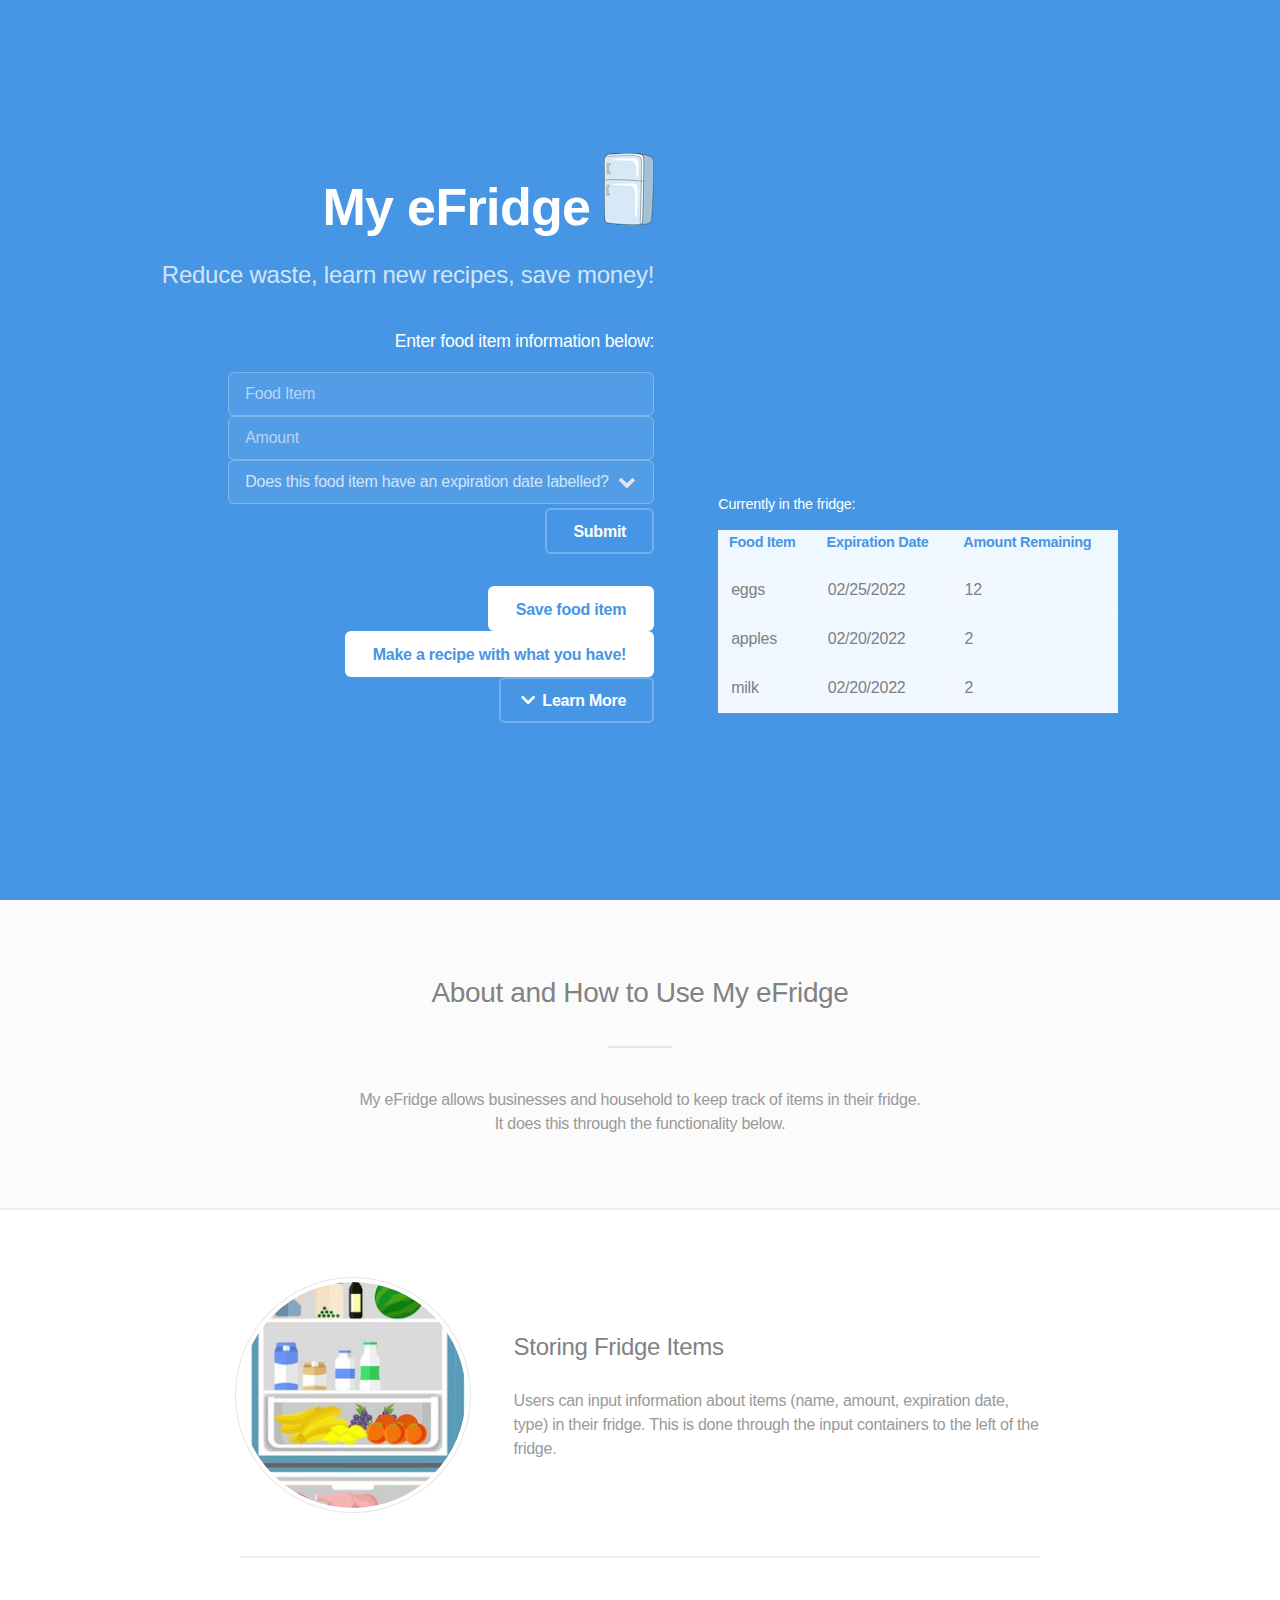
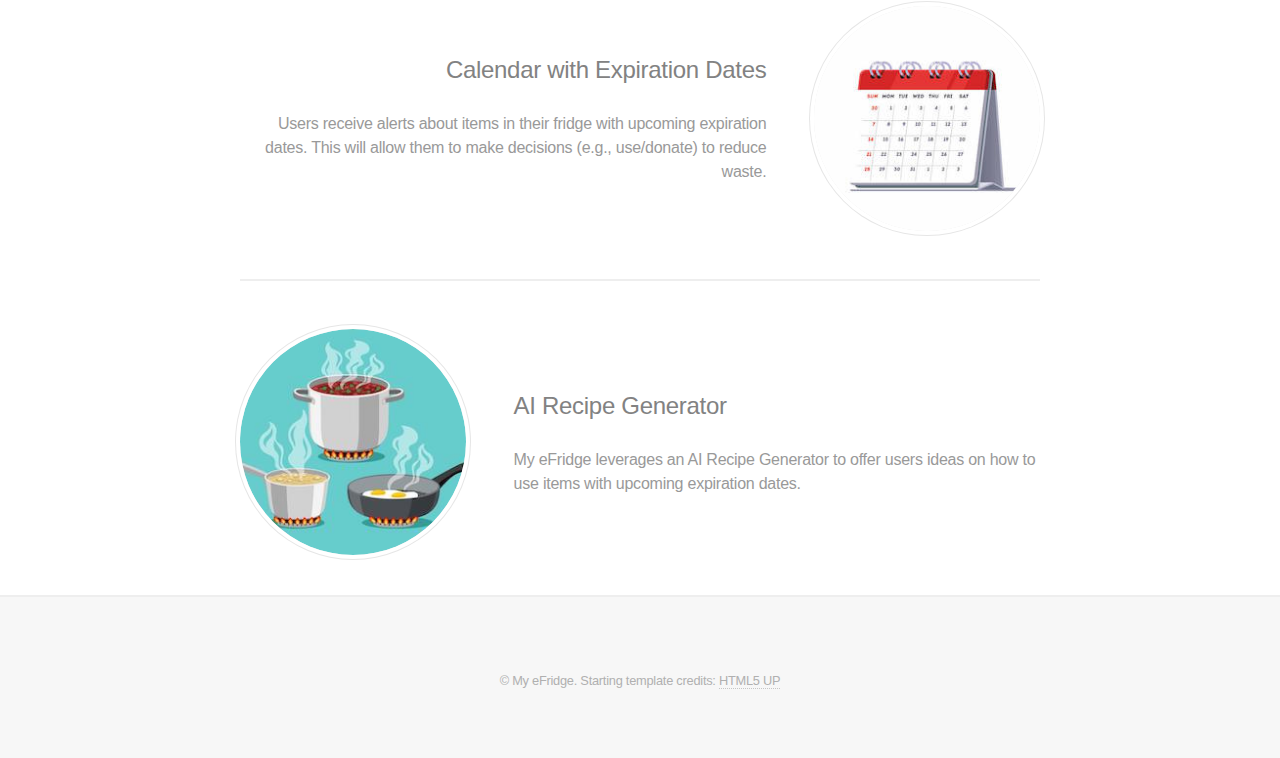
==== commit c94aaa2d: "Merge branch 'main' of github.com:mehagupta22/MyFridge" ====
--- a/MyFridge/index.html
+++ b/MyFridge/index.html
@@ -30,7 +30,7 @@
 					<div class="col">
 						<form action="#" id="food-info" onsubmit="return false;">
 							<h4>Enter food item information below:</h4>
-							<div class="col gtr-uniform">
+							<div class="col gtr-uniform" id="food-form">
 								<div class="col-6 col-12-xsmall">
 									<input type="text" name="demo-name" id="food-item" value="" placeholder="Food Item" required/>
 								</div>
@@ -38,20 +38,20 @@
 									<input type="text" name="demo-email" id="food-amt" value="" placeholder="Amount" />
 								</div>
 								<div class="row">
-									<form action="#" onsubmit="return false;" id="extra-food-info"></form>
+									<form action="#" onsubmit="return false;" id="extra-food-info">
 										<div class="col-12">
 											<select id="has-exp" name="has-exp" required>
 												<option value="">Does this food item have an expiration date labelled?</option>
 												<option value="Yes">Yes</option>
-												<option value="No" >No</option>
-											<input style="margin-top: 1%;" type="submit" onclick="addExpirationInput();" />
+												<option value="No">No</option>
+											</select>
+											<input style="margin-top: 1%;" type="submit" onclick="addExpirationInput();" id="set-input" />
 										</div>
 									</form>	
 								</div>
-								<p>
-								<div>
-									<a href="#" class="button primary" onclick="saveFoodItem(); addExpiration();">Save food item</a>
-								</div>
+							</div>
+							<div>
+								<a href="#" class="button primary" onclick="addExpiration(); saveFoodItem();">Save food item</a>
 							</div>
 						</form>
 						<!-- Button will lead to recipe generation website -->
@@ -399,6 +399,8 @@
 
 		<!-- Scripts -->
 		<script>
+				var expires_in = 0;//global variable to store when an item expires
+				var expiration_date;
 				function addExpirationInput() {
 
 					var has_exp = document.getElementById("has-exp").value;
@@ -406,9 +408,8 @@
 					if (has_exp=="Yes") {
 						var node = "<div class='col-6 col-12-xsmall' flex='50'>\
 										<input type='text' name='demo-email' id='food-exp-date' value='' placeholder='Expiration Date' />\
-										<input style='margin-top: 1%;' type='submit' onclick='addExpiration();' />\
 									<div/>";                          
-						document.getElementById ("food-info").insertAdjacentHTML('beforeEnd', node);
+						document.getElementById ("food-form").insertAdjacentHTML('beforeEnd', node);
 					}
 					else{
 						var node = "<div class='col-12'>\
@@ -420,17 +421,18 @@
 										<option value='Leafy'>Leafy Greens - lettuce, spinach</option>\
 										<option value='Cruciferous'>Cruciferous - broccoli, cabbage</option>\
 									</select>\
-									<input style='margin-top: 1%;' type='submit' onclick='addExpiration();' />\
 								</div>";                        
-						document.getElementById ("food-info").insertAdjacentHTML('beforeEnd', node);
+						document.getElementById ("food-form").insertAdjacentHTML('beforeEnd', node);
 					}
+					var old_submit = document.getElementById("set-input");
+					old_submit.remove();
 				}
 				function addExpiration() {
-							var optional_expiration = document.getElementById("food-exp-date");
+							var optional_expiration = document.getElementById("has-exp");
 							var input = document.getElementById("food-item").value.toLowerCase();
-							if (optional_expiration==null){
+							var has_exp = document.getElementById("has-exp").value;
+							if (has_exp=="No"){
 								var type = document.getElementById("food-type").value;
-								var expires_in = 0;
 								switch(type){
 									case "Stem":
 										expires_in = 4;
@@ -448,11 +450,19 @@
 										expires_in = 5;
 										
 								}
-								alert("Hey there! That " + input + " expires in " + expires_in + " days.");
+								var today= new Date();
+								expiration_date = new Date();
+								expiration_date.setDate(today.getDate()+expires_in);
+								var dd = String(expiration_date.getDate()).padStart(2, '0');
+								var mm = String(expiration_date.getMonth() + 1).padStart(2, '0'); //January is 0!
+								var yyyy = expiration_date.getFullYear();
+								expiration_date = mm + '/' + dd + '/' + yyyy;
 							}
-							else {
-								alert("Hey there! That " + input + " expires on " + optional_expiration.value + ".");
+							else{
+								expiration_date = document.getElementById("food-exp-date").value;
 							}
+							
+							alert("Hey there! That " + input + " expires on " + expiration_date + ".");
 							
 			}
 
@@ -476,7 +486,7 @@
 				var foodObj = { 
 					foodItem: document.getElementById("food-item").value ? document.getElementById("food-item").value : '', 
 					foodAmount: document.getElementById("food-amt").value ? document.getElementById("food-amt").value : '', 
-					foodExpDate: document.getElementById("food-exp-date").value ? document.getElementById("food-exp-date").value : ''
+					foodExpDate: expiration_date
 				};
 
 				//Add new object to allFridgeItems.
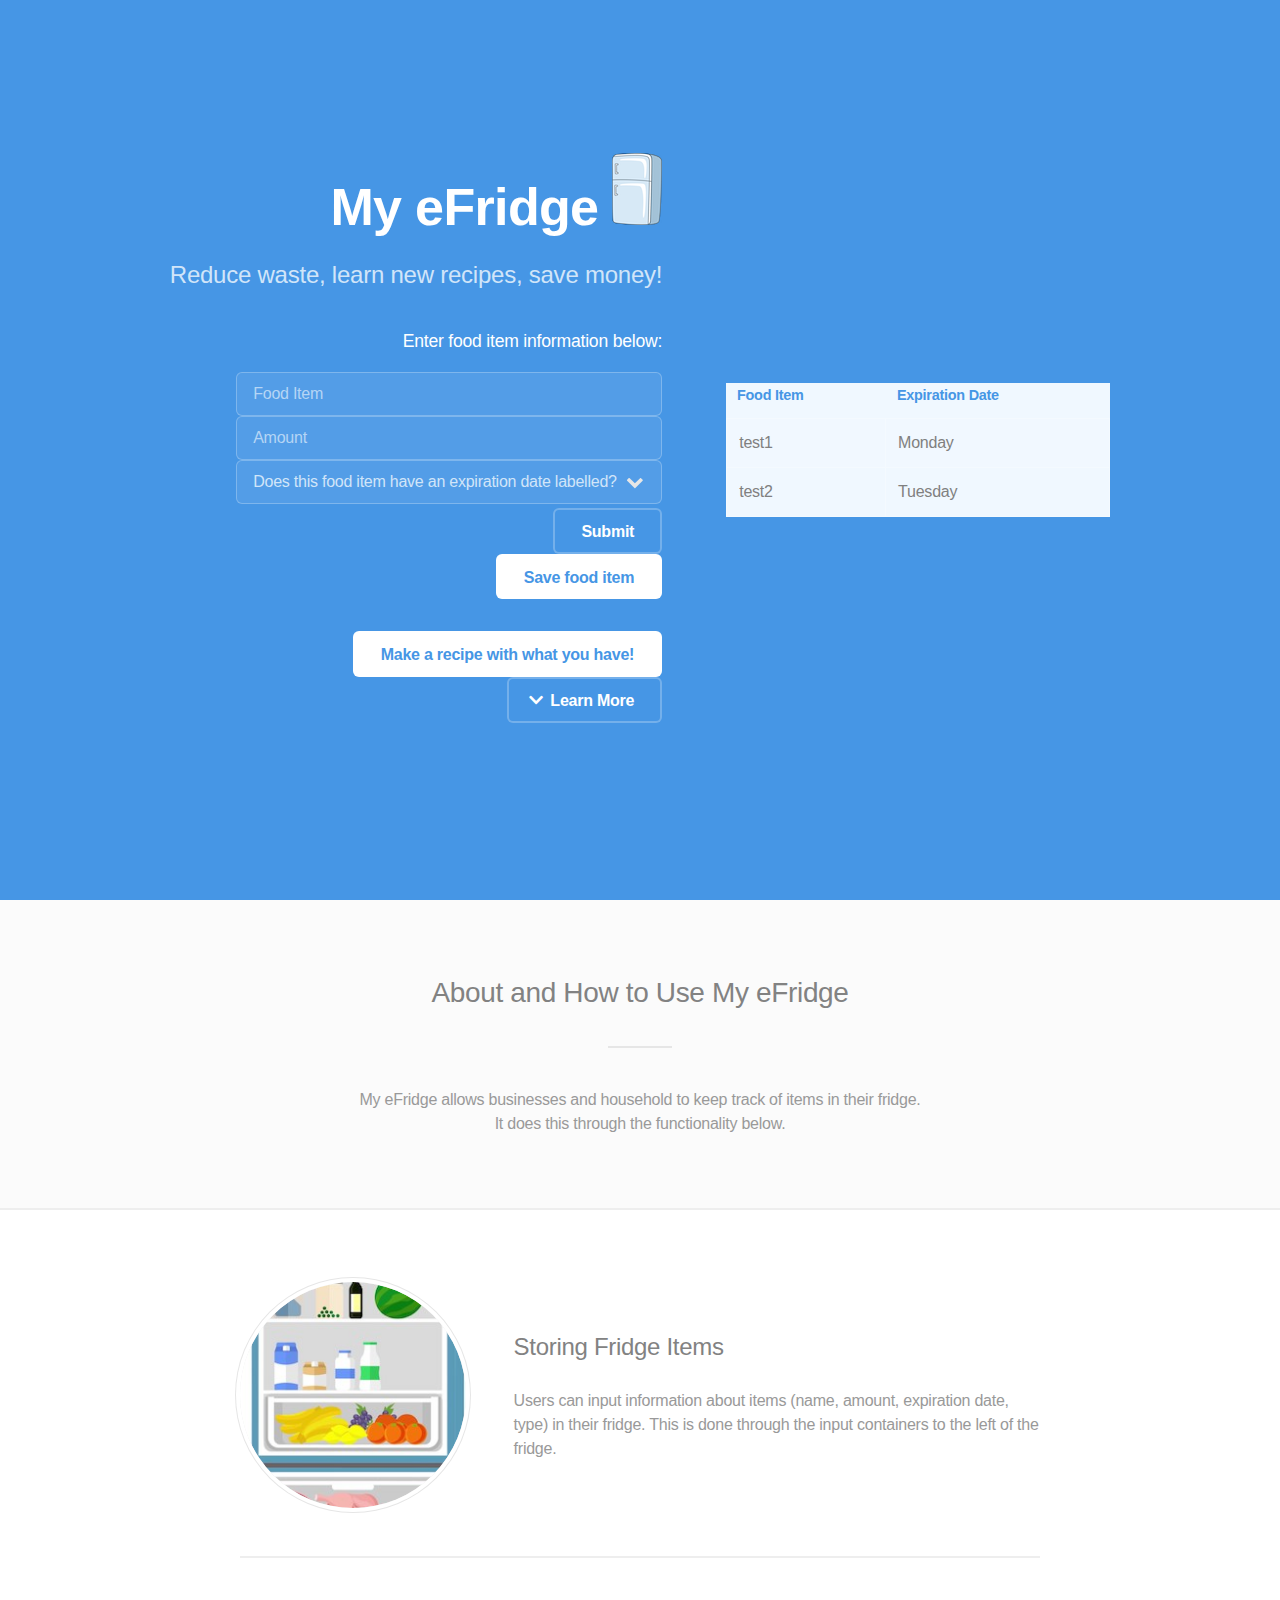
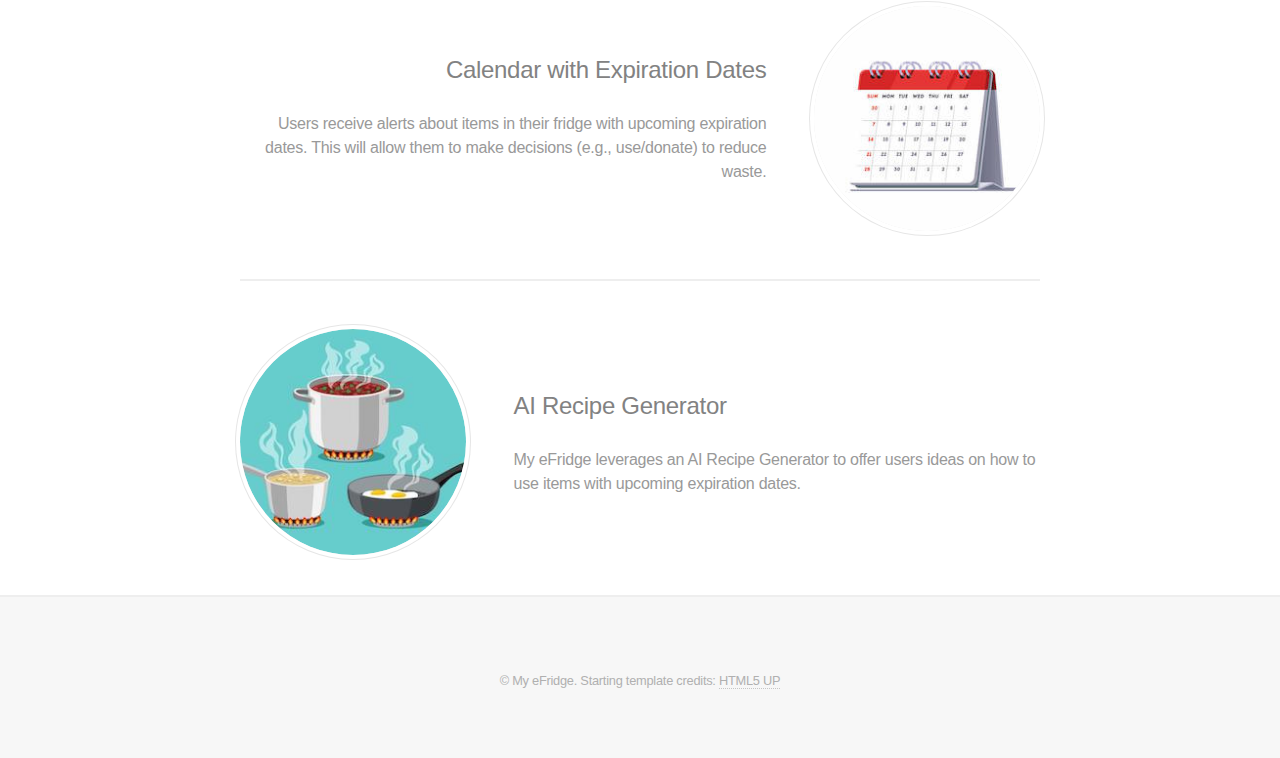
==== commit 702e1193: "Removed optional expiration date, since entering yes in the drop down menu also prompts an expiratio" ====
--- a/MyFridge/index.html
+++ b/MyFridge/index.html
@@ -30,7 +30,7 @@
 					<div class="col">
 						<form action="#" id="food-info" onsubmit="return false;">
 							<h4>Enter food item information below:</h4>
-							<div class="col gtr-uniform" id="food-form">
+							<div class="col gtr-uniform">
 								<div class="col-6 col-12-xsmall">
 									<input type="text" name="demo-name" id="food-item" value="" placeholder="Food Item" required/>
 								</div>
@@ -38,20 +38,19 @@
 									<input type="text" name="demo-email" id="food-amt" value="" placeholder="Amount" />
 								</div>
 								<div class="row">
-									<form action="#" onsubmit="return false;" id="extra-food-info">
+									<form action="#" onsubmit="return false;" id="extra-food-info"></form>
 										<div class="col-12">
 											<select id="has-exp" name="has-exp" required>
 												<option value="">Does this food item have an expiration date labelled?</option>
 												<option value="Yes">Yes</option>
-												<option value="No">No</option>
-											</select>
-											<input style="margin-top: 1%;" type="submit" onclick="addExpirationInput();" id="set-input" />
+												<option value="No" >No</option>
+											<input style="margin-top: 1%;" type="submit" onclick="addExpirationInput();" />
 										</div>
 									</form>	
 								</div>
-							</div>
-							<div>
-								<a href="#" class="button primary" onclick="addExpiration(); saveFoodItem();">Save food item</a>
+								<div>
+									<a href="#" class="button primary" onclick="saveFoodItem(); addExpiration();">Save food item</a>
+								</div>
 							</div>
 						</form>
 						<!-- Button will lead to recipe generation website -->
@@ -63,16 +62,13 @@
 			</div>
 			<!-- Table to display information in fridge -->
 			<div style="min-width: 30%;">
-				<iframe src="https://calendar.google.com/calendar/embed?height=300&wkst=1&bgcolor=%23ffffff&ctz=America%2FToronto&showTitle=0&showNav=1&showPrint=0&showTabs=0&showTz=0&showCalendars=0&src=NGM3ZTVxZGNjb3Vqbmt0cGcwbThjbW1rMW9AZ3JvdXAuY2FsZW5kYXIuZ29vZ2xlLmNvbQ&color=%237986CB" style="border-width:0" width="400" height="300" frameborder="0" scrolling="no"></iframe>
 				<section>
 					<div class="table-wrapper" style="max-height: 256px;">
-						<h5>Currently in the fridge:</h5>
 						<table class="alt" id="fridge-table" style="overflow-y: scroll; overflow-x: hidden; background-color: aliceblue;">
 							<thead>
 								<tr>
 									<th style="color:#4696e5">Food Item</th>
 									<th style="color:#4696e5">Expiration Date</th>
-									<th style="color:#4696e5">Amount Remaining</th>
 								</tr>
 							</thead>
 							<tbody>
@@ -259,6 +255,53 @@
 					</section>
 
 					<section>
+						<h4>Table</h4>
+						<h5>Default</h5>
+						<div class="table-wrapper">
+							<table>
+								<thead>
+									<tr>
+										<th>Name</th>
+										<th>Description</th>
+										<th>Price</th>
+									</tr>
+								</thead>
+								<tbody>
+									<tr>
+										<td>Item One</td>
+										<td>Ante turpis integer aliquet porttitor.</td>
+										<td>29.99</td>
+									</tr>
+									<tr>
+										<td>Item Two</td>
+										<td>Vis ac commodo adipiscing arcu aliquet.</td>
+										<td>19.99</td>
+									</tr>
+									<tr>
+										<td>Item Three</td>
+										<td> Morbi faucibus arcu accumsan lorem.</td>
+										<td>29.99</td>
+									</tr>
+									<tr>
+										<td>Item Four</td>
+										<td>Vitae integer tempus condimentum.</td>
+										<td>19.99</td>
+									</tr>
+									<tr>
+										<td>Item Five</td>
+										<td>Ante turpis integer aliquet porttitor.</td>
+										<td>29.99</td>
+									</tr>
+								</tbody>
+								<tfoot>
+									<tr>
+										<td colspan="2"></td>
+										<td>100.00</td>
+									</tr>
+								</tfoot>
+							</table>
+						</div>
+
 						<h5>Alternate</h5>
 						<div class="table-wrapper">
 							<table class="alt">
@@ -399,8 +442,6 @@
 
 		<!-- Scripts -->
 		<script>
-				var expires_in = 0;//global variable to store when an item expires
-				var expiration_date;
 				function addExpirationInput() {
 
 					var has_exp = document.getElementById("has-exp").value;
@@ -408,8 +449,9 @@
 					if (has_exp=="Yes") {
 						var node = "<div class='col-6 col-12-xsmall' flex='50'>\
 										<input type='text' name='demo-email' id='food-exp-date' value='' placeholder='Expiration Date' />\
+										<input style='margin-top: 1%;' type='submit' onclick='addExpiration();' />\
 									<div/>";                          
-						document.getElementById ("food-form").insertAdjacentHTML('beforeEnd', node);
+						document.getElementById ("food-info").insertAdjacentHTML('beforeEnd', node);
 					}
 					else{
 						var node = "<div class='col-12'>\
@@ -421,18 +463,17 @@
 										<option value='Leafy'>Leafy Greens - lettuce, spinach</option>\
 										<option value='Cruciferous'>Cruciferous - broccoli, cabbage</option>\
 									</select>\
+									<input style='margin-top: 1%;' type='submit' onclick='addExpiration();' />\
 								</div>";                        
-						document.getElementById ("food-form").insertAdjacentHTML('beforeEnd', node);
+						document.getElementById ("food-info").insertAdjacentHTML('beforeEnd', node);
 					}
-					var old_submit = document.getElementById("set-input");
-					old_submit.remove();
 				}
 				function addExpiration() {
-							var optional_expiration = document.getElementById("has-exp");
+							var optional_expiration = document.getElementById("food-exp-date");
 							var input = document.getElementById("food-item").value.toLowerCase();
-							var has_exp = document.getElementById("has-exp").value;
-							if (has_exp=="No"){
+							if (optional_expiration==null){
 								var type = document.getElementById("food-type").value;
+								var expires_in = 0;
 								switch(type){
 									case "Stem":
 										expires_in = 4;
@@ -450,27 +491,18 @@
 										expires_in = 5;
 										
 								}
-								var today= new Date();
-								expiration_date = new Date();
-								expiration_date.setDate(today.getDate()+expires_in);
-								var dd = String(expiration_date.getDate()).padStart(2, '0');
-								var mm = String(expiration_date.getMonth() + 1).padStart(2, '0'); //January is 0!
-								var yyyy = expiration_date.getFullYear();
-								expiration_date = mm + '/' + dd + '/' + yyyy;
+								alert("Hey there! That " + input + " expires in " + expires_in + " days.");
 							}
-							else{
-								expiration_date = document.getElementById("food-exp-date").value;
+							else {
+								alert("Hey there! That " + input + " expires on " + optional_expiration.value + ".");
 							}
 							
-							alert("Hey there! That " + input + " expires on " + expiration_date + ".");
-							
 			}
 
 			// Global variable to hold all items in the fridge.
 			var allFridgeItems = [
-				{foodItem:"eggs", foodAmount: "12", foodExpDate: "02/25/2022"}, 
-				{foodItem:"apples", foodAmount: "2", foodExpDate: "02/20/2022"},
-				{foodItem:"milk", foodAmount: "2", foodExpDate: "02/20/2022"}];
+				{foodItem:"test1", foodAmount: "1", foodExpDate: "Monday"}, 
+				{foodItem:"test2", foodAmount: "2", foodExpDate: "Tuesday"}];
 
 			// Initial population of the fridge table with allFridge items.
 			const tbody = document.querySelector('tbody');
@@ -478,7 +510,6 @@
   				const tr = tbody.insertRow();
   				tr.insertCell().innerText = item.foodItem;
 				tr.insertCell().innerText = item.foodExpDate;
-				tr.insertCell().innerText = item.foodAmount;
 			})
 			
 			//Function to save inputted food items.
@@ -486,7 +517,7 @@
 				var foodObj = { 
 					foodItem: document.getElementById("food-item").value ? document.getElementById("food-item").value : '', 
 					foodAmount: document.getElementById("food-amt").value ? document.getElementById("food-amt").value : '', 
-					foodExpDate: expiration_date
+					foodExpDate: document.getElementById("food-exp-date").value ? document.getElementById("food-exp-date").value : ''
 				};
 
 				//Add new object to allFridgeItems.
@@ -497,7 +528,6 @@
 				const tr = tbody.insertRow();
 				tr.insertCell().innerText = foodObj.foodItem;
 				tr.insertCell().innerText = foodObj.foodExpDate;
-				tr.insertCell().innerText = item.foodAmount;
 			}
 
 		</script>
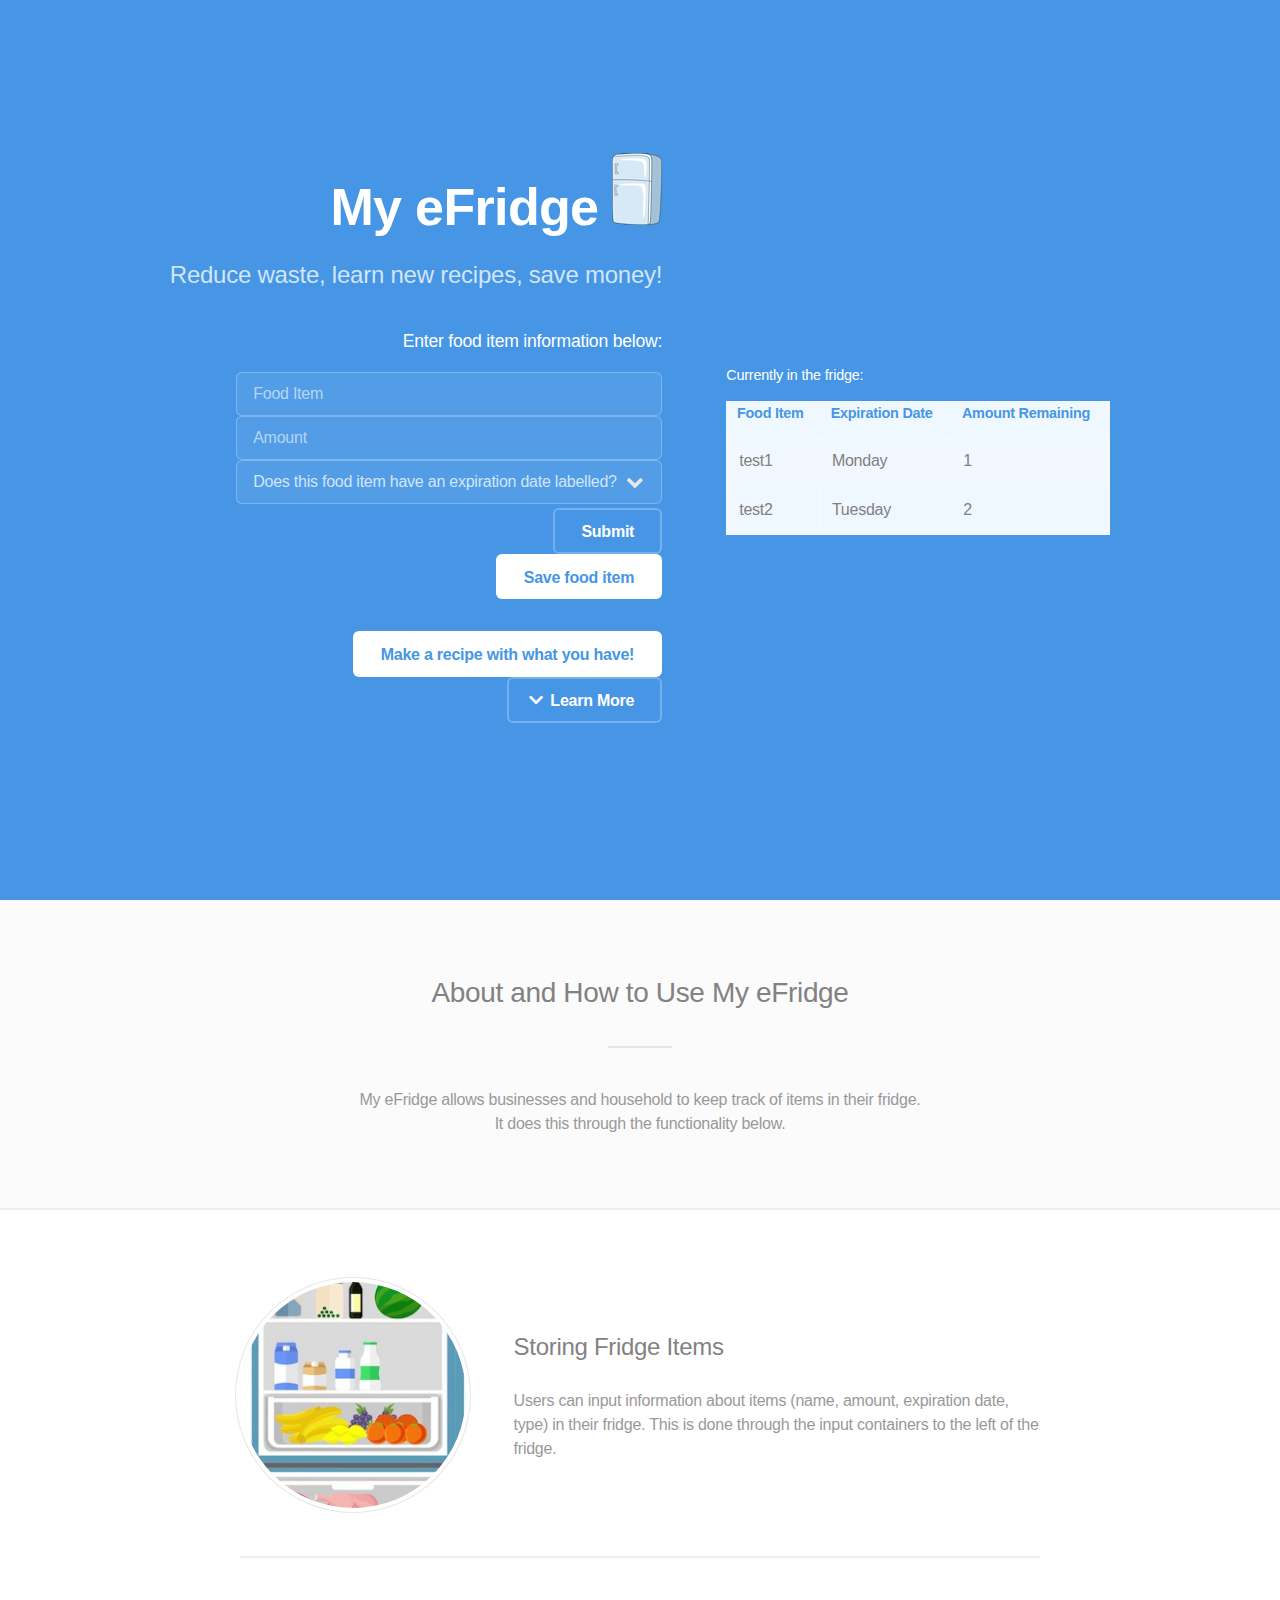
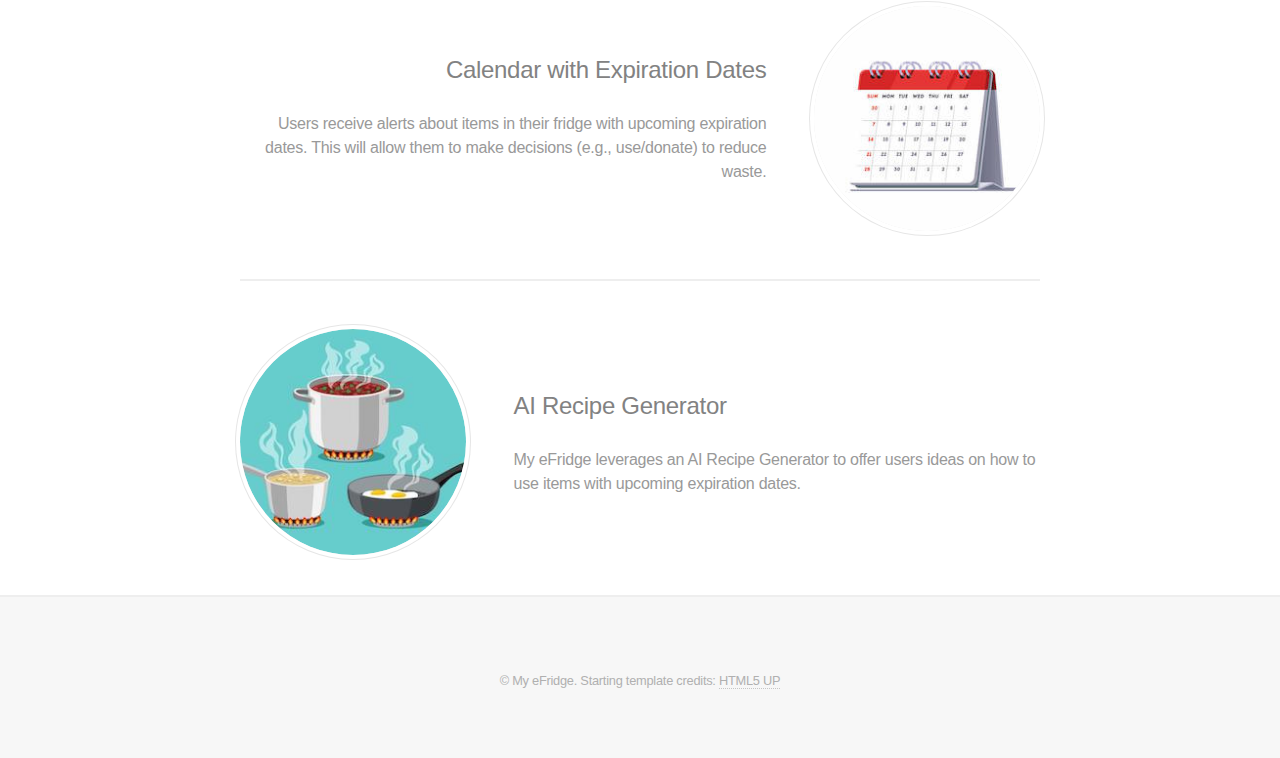
==== commit b3c4d1d8: "Merge branch 'main' of https://github.com/mehagupta22/MyFridge into main" ====
--- a/MyFridge/index.html
+++ b/MyFridge/index.html
@@ -64,11 +64,13 @@
 			<div style="min-width: 30%;">
 				<section>
 					<div class="table-wrapper" style="max-height: 256px;">
+						<h5>Currently in the fridge:</h5>
 						<table class="alt" id="fridge-table" style="overflow-y: scroll; overflow-x: hidden; background-color: aliceblue;">
 							<thead>
 								<tr>
 									<th style="color:#4696e5">Food Item</th>
 									<th style="color:#4696e5">Expiration Date</th>
+									<th style="color:#4696e5">Amount Remaining</th>
 								</tr>
 							</thead>
 							<tbody>
@@ -510,6 +512,7 @@
   				const tr = tbody.insertRow();
   				tr.insertCell().innerText = item.foodItem;
 				tr.insertCell().innerText = item.foodExpDate;
+				tr.insertCell().innerText = item.foodAmount;
 			})
 			
 			//Function to save inputted food items.
@@ -528,6 +531,7 @@
 				const tr = tbody.insertRow();
 				tr.insertCell().innerText = foodObj.foodItem;
 				tr.insertCell().innerText = foodObj.foodExpDate;
+				tr.insertCell().innerText = item.foodAmount;
 			}
 
 		</script>
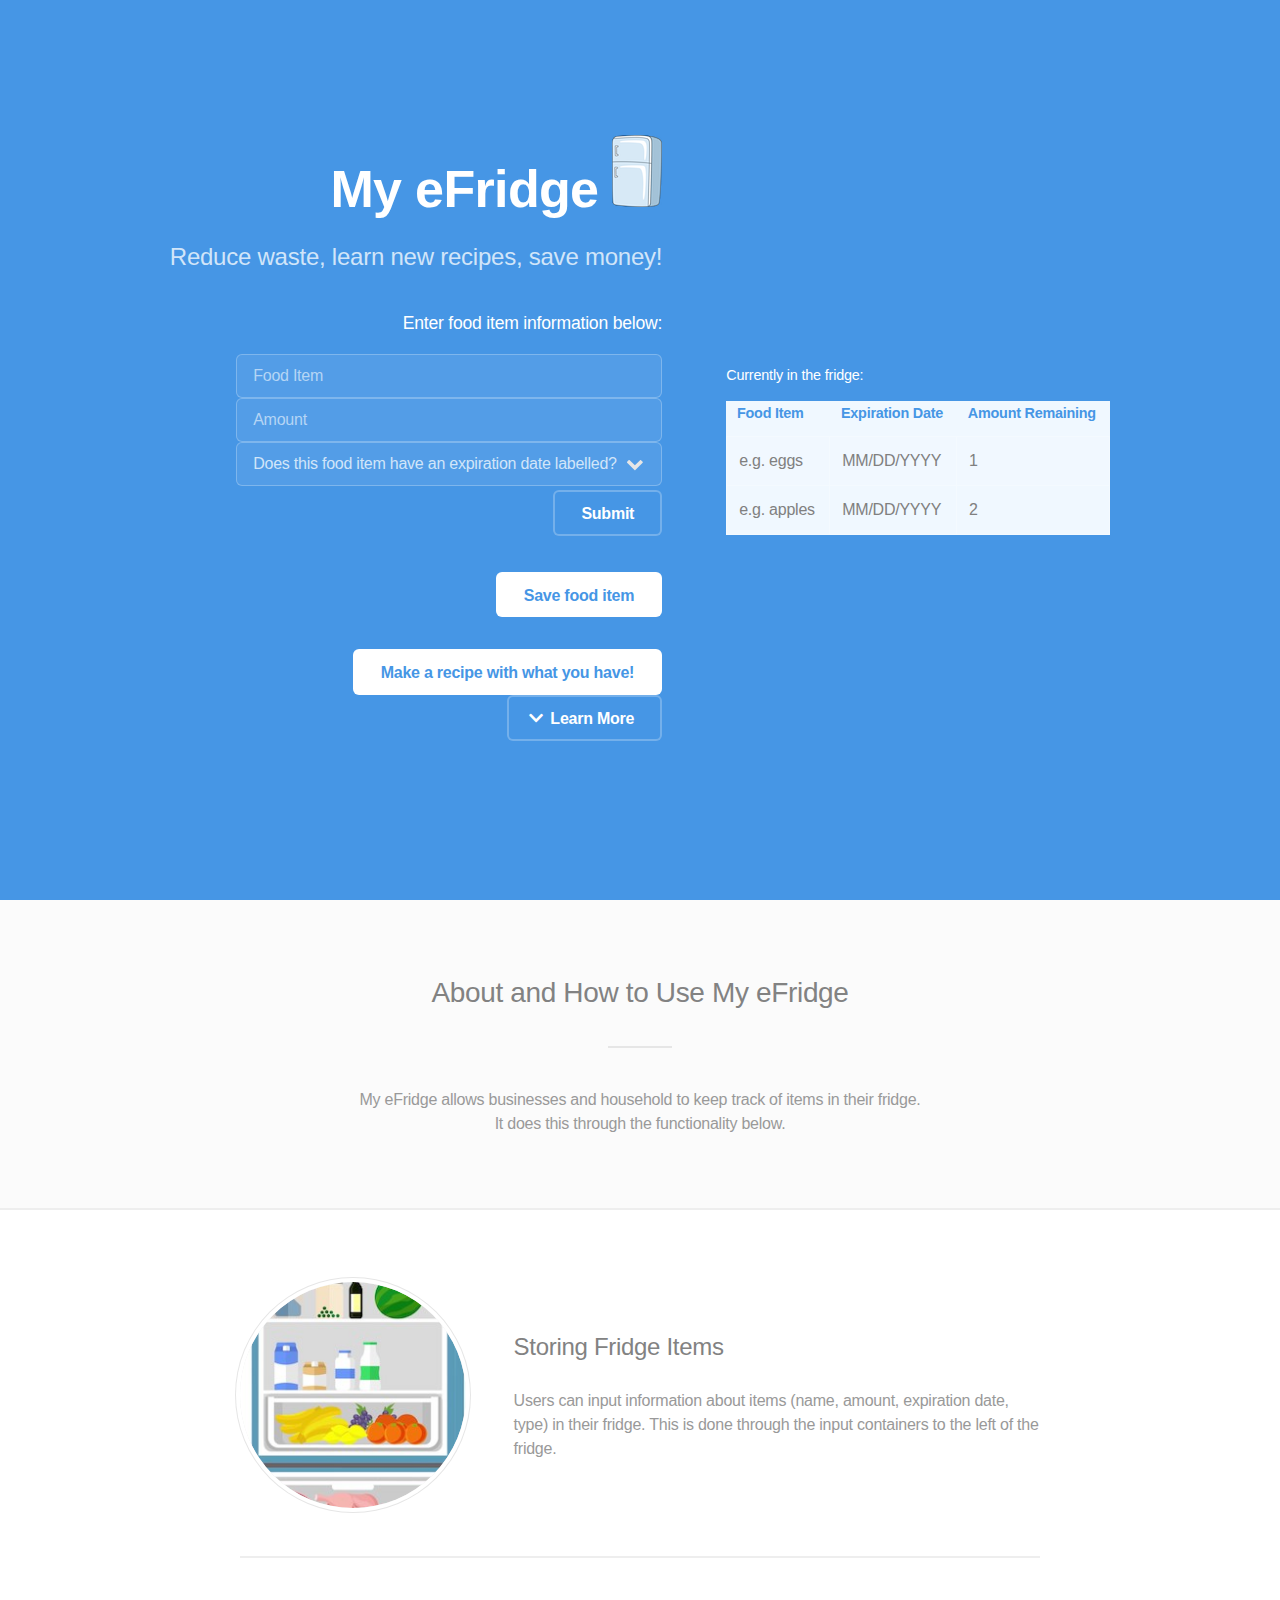
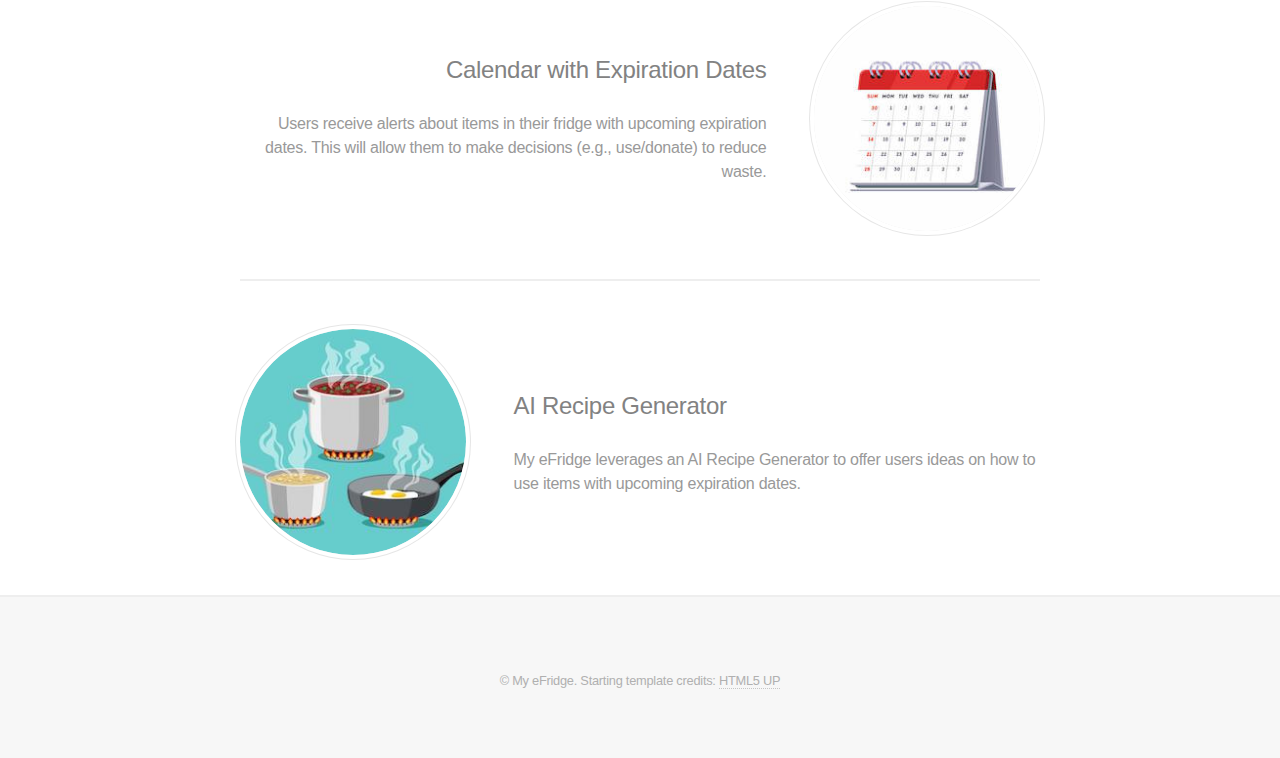
==== commit fb312765: "Changed spacing and changed default values" ====
--- a/MyFridge/index.html
+++ b/MyFridge/index.html
@@ -48,6 +48,7 @@
 										</div>
 									</form>	
 								</div>
+								<p>
 								<div>
 									<a href="#" class="button primary" onclick="saveFoodItem(); addExpiration();">Save food item</a>
 								</div>
@@ -503,8 +504,8 @@
 
 			// Global variable to hold all items in the fridge.
 			var allFridgeItems = [
-				{foodItem:"test1", foodAmount: "1", foodExpDate: "Monday"}, 
-				{foodItem:"test2", foodAmount: "2", foodExpDate: "Tuesday"}];
+				{foodItem:"e.g. eggs", foodAmount: "1", foodExpDate: "MM/DD/YYYY"}, 
+				{foodItem:"e.g. apples", foodAmount: "2", foodExpDate: "MM/DD/YYYY"}];
 
 			// Initial population of the fridge table with allFridge items.
 			const tbody = document.querySelector('tbody');
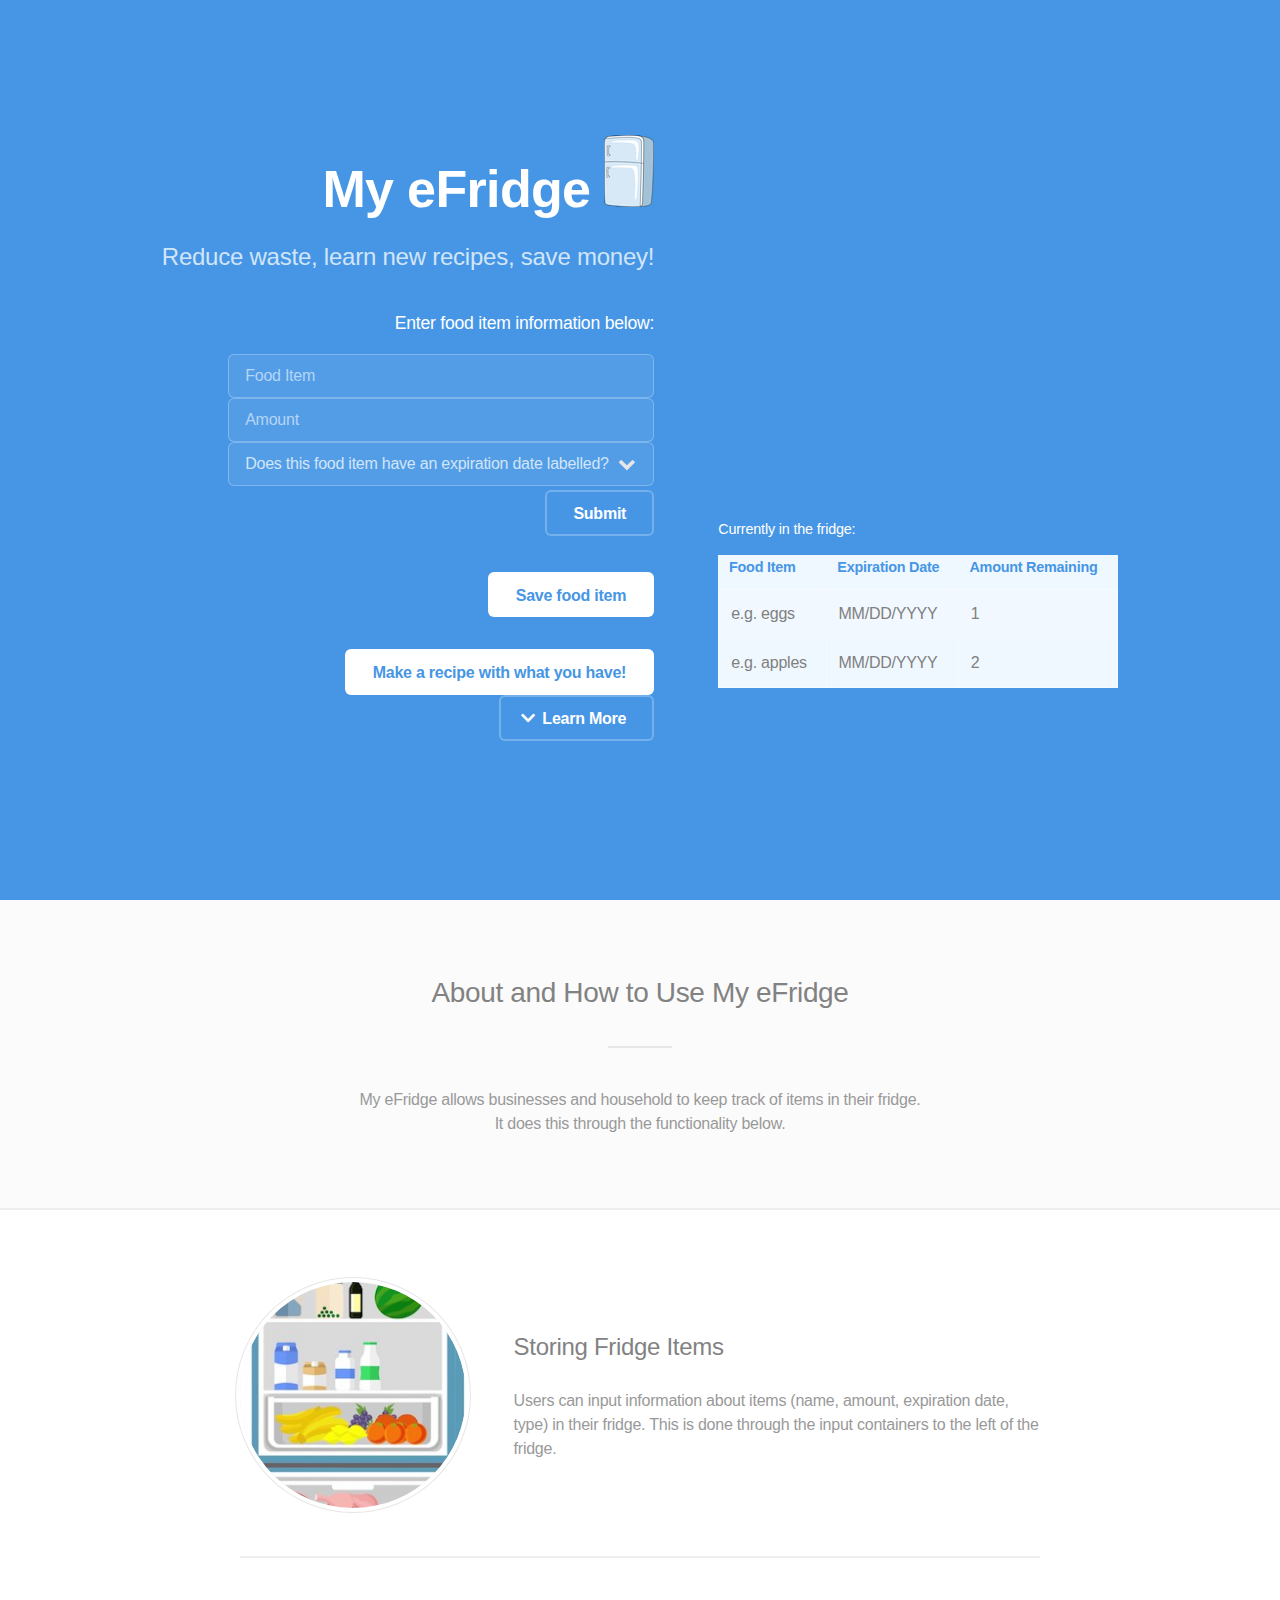
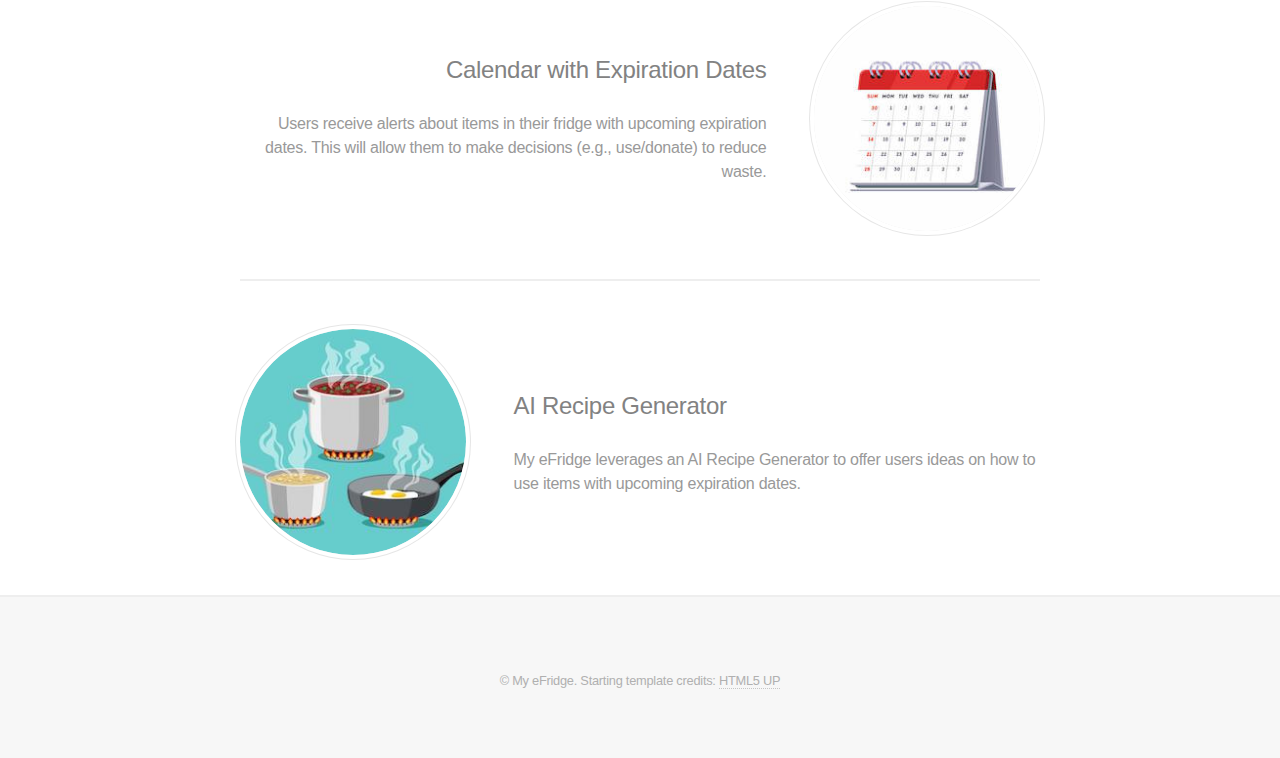
==== commit f1a15698: "Merge branch 'main' of https://github.com/mehagupta22/MyFridge into main" ====
--- a/MyFridge/index.html
+++ b/MyFridge/index.html
@@ -63,6 +63,7 @@
 			</div>
 			<!-- Table to display information in fridge -->
 			<div style="min-width: 30%;">
+				<iframe src="https://calendar.google.com/calendar/embed?height=300&wkst=1&bgcolor=%23ffffff&ctz=America%2FToronto&showTitle=0&showNav=1&showPrint=0&showTabs=0&showTz=0&showCalendars=0&src=NGM3ZTVxZGNjb3Vqbmt0cGcwbThjbW1rMW9AZ3JvdXAuY2FsZW5kYXIuZ29vZ2xlLmNvbQ&color=%237986CB" style="border-width:0" width="400" height="300" frameborder="0" scrolling="no"></iframe>
 				<section>
 					<div class="table-wrapper" style="max-height: 256px;">
 						<h5>Currently in the fridge:</h5>
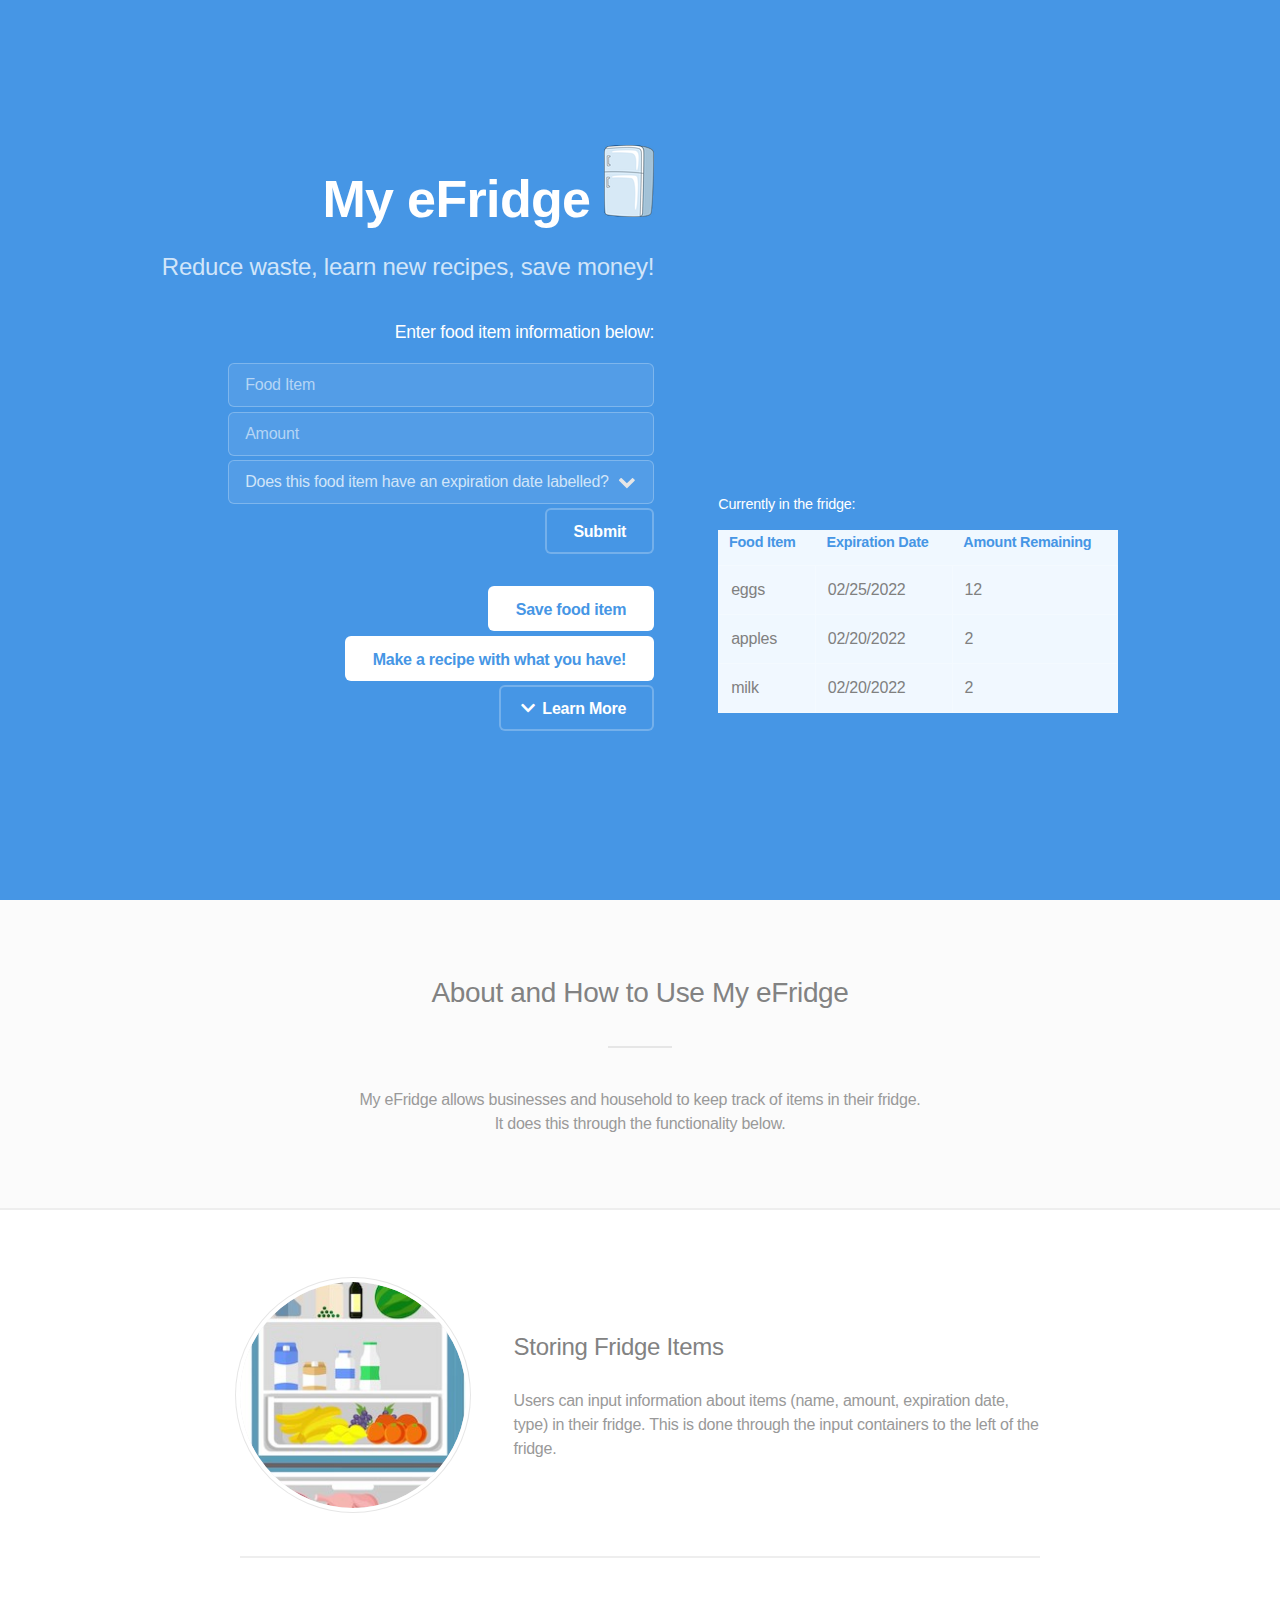
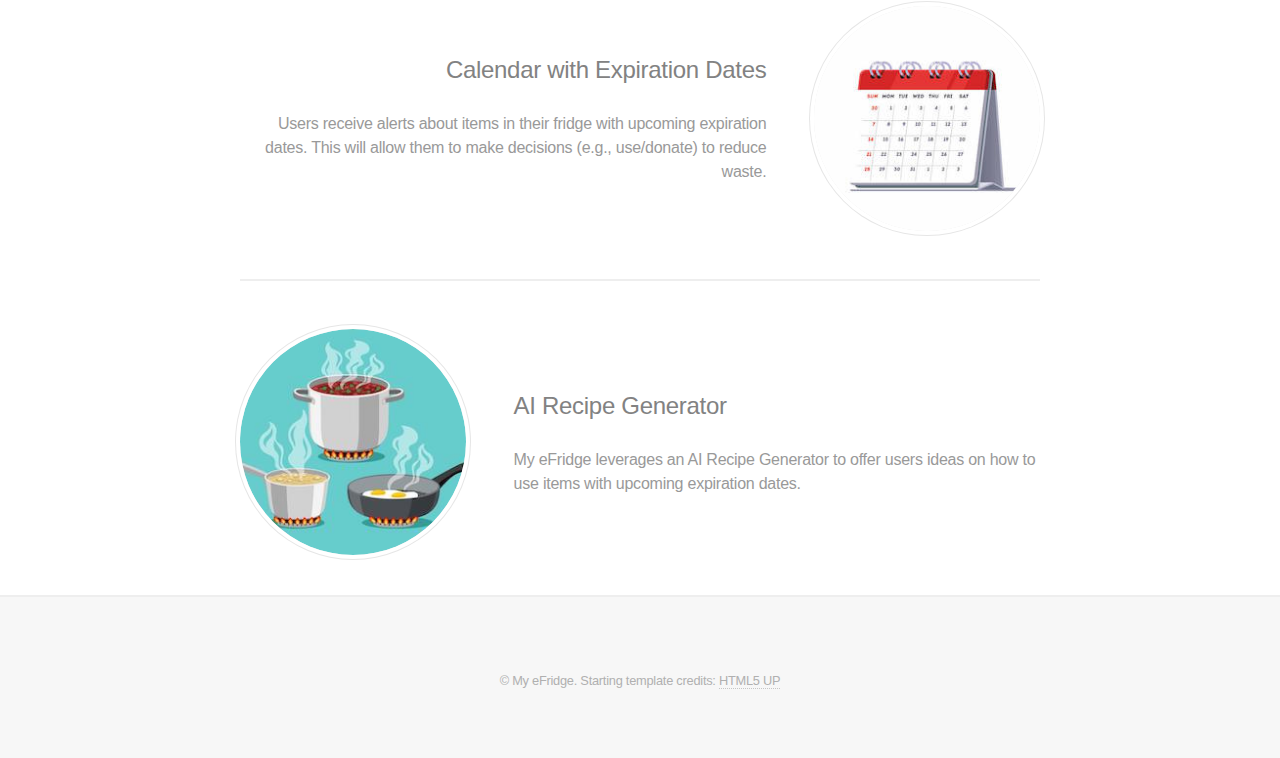
==== commit 96387229: "Add icon and spacing" ====
--- a/MyFridge/index.html
+++ b/MyFridge/index.html
@@ -13,6 +13,7 @@
 		<meta charset="utf-8" />
 		<meta name="viewport" content="width=device-width, initial-scale=1, user-scalable=no" />
 		<link rel="stylesheet" href="assets/css/main.css" />
+		<link rel="icon" href="images/fridge.png">
 		<noscript><link rel="stylesheet" href="assets/css/noscript.css" /></noscript>
 	</head>
 	<body class="is-preload">
@@ -30,32 +31,32 @@
 					<div class="col">
 						<form action="#" id="food-info" onsubmit="return false;">
 							<h4>Enter food item information below:</h4>
-							<div class="col gtr-uniform">
+							<div class="col gtr-uniform" id="food-form">
 								<div class="col-6 col-12-xsmall">
-									<input type="text" name="demo-name" id="food-item" value="" placeholder="Food Item" required/>
+									<input type="text" name="demo-name" id="food-item" value="" placeholder="Food Item" style="margin-top: 1%;" required/>
 								</div>
 								<div class="col-6 col-12-xsmall">
-									<input type="text" name="demo-email" id="food-amt" value="" placeholder="Amount" />
-								</div>
-								<div class="row">
-									<form action="#" onsubmit="return false;" id="extra-food-info"></form>
+									<input type="text" name="demo-email" id="food-amt" value="" placeholder="Amount" style="margin-top: 1%;"/>
+								</div>
+								<div class="row" style="margin-top: 1%;">
+									<form action="#" onsubmit="return false;" id="extra-food-info">
 										<div class="col-12">
 											<select id="has-exp" name="has-exp" required>
 												<option value="">Does this food item have an expiration date labelled?</option>
 												<option value="Yes">Yes</option>
-												<option value="No" >No</option>
-											<input style="margin-top: 1%;" type="submit" onclick="addExpirationInput();" />
+												<option value="No">No</option>
+											</select>
+											<input style="margin-top: 1%;" type="submit" onclick="addExpirationInput();" id="set-input" />
 										</div>
 									</form>	
 								</div>
-								<p>
-								<div>
-									<a href="#" class="button primary" onclick="saveFoodItem(); addExpiration();">Save food item</a>
-								</div>
+							</div>
+							<div>
+								<a href="#" class="button primary" style="margin-bottom: 1%;" onclick="addExpiration(); saveFoodItem();">Save food item</a>
 							</div>
 						</form>
 						<!-- Button will lead to recipe generation website -->
-						<li><a button onclick="location.href = 'https://recipegpt.org/';" target="_blank" id="recipeButton" href="#one" class="button primary">Make a recipe with what you have!</a></li>
+						<li><a button onclick="location.href = 'https://recipegpt.org/';" target="_blank" id="recipeButton" href="#one" class="button primary" style="margin-bottom: 1%;">Make a recipe with what you have!</a></li>
 						<!-- Button will lead to more information on how to use My eFridge -->
 						<li><a href="#one" class="button icon solid fa-chevron-down scrolly">Learn More</a></li>
 					</div>
@@ -259,53 +260,6 @@
 					</section>
 
 					<section>
-						<h4>Table</h4>
-						<h5>Default</h5>
-						<div class="table-wrapper">
-							<table>
-								<thead>
-									<tr>
-										<th>Name</th>
-										<th>Description</th>
-										<th>Price</th>
-									</tr>
-								</thead>
-								<tbody>
-									<tr>
-										<td>Item One</td>
-										<td>Ante turpis integer aliquet porttitor.</td>
-										<td>29.99</td>
-									</tr>
-									<tr>
-										<td>Item Two</td>
-										<td>Vis ac commodo adipiscing arcu aliquet.</td>
-										<td>19.99</td>
-									</tr>
-									<tr>
-										<td>Item Three</td>
-										<td> Morbi faucibus arcu accumsan lorem.</td>
-										<td>29.99</td>
-									</tr>
-									<tr>
-										<td>Item Four</td>
-										<td>Vitae integer tempus condimentum.</td>
-										<td>19.99</td>
-									</tr>
-									<tr>
-										<td>Item Five</td>
-										<td>Ante turpis integer aliquet porttitor.</td>
-										<td>29.99</td>
-									</tr>
-								</tbody>
-								<tfoot>
-									<tr>
-										<td colspan="2"></td>
-										<td>100.00</td>
-									</tr>
-								</tfoot>
-							</table>
-						</div>
-
 						<h5>Alternate</h5>
 						<div class="table-wrapper">
 							<table class="alt">
@@ -446,6 +400,8 @@
 
 		<!-- Scripts -->
 		<script>
+				var expires_in = 0;//global variable to store when an item expires
+				var expiration_date;
 				function addExpirationInput() {
 
 					var has_exp = document.getElementById("has-exp").value;
@@ -453,9 +409,8 @@
 					if (has_exp=="Yes") {
 						var node = "<div class='col-6 col-12-xsmall' flex='50'>\
 										<input type='text' name='demo-email' id='food-exp-date' value='' placeholder='Expiration Date' />\
-										<input style='margin-top: 1%;' type='submit' onclick='addExpiration();' />\
 									<div/>";                          
-						document.getElementById ("food-info").insertAdjacentHTML('beforeEnd', node);
+						document.getElementById ("food-form").insertAdjacentHTML('beforeEnd', node);
 					}
 					else{
 						var node = "<div class='col-12'>\
@@ -467,17 +422,18 @@
 										<option value='Leafy'>Leafy Greens - lettuce, spinach</option>\
 										<option value='Cruciferous'>Cruciferous - broccoli, cabbage</option>\
 									</select>\
-									<input style='margin-top: 1%;' type='submit' onclick='addExpiration();' />\
 								</div>";                        
-						document.getElementById ("food-info").insertAdjacentHTML('beforeEnd', node);
+						document.getElementById ("food-form").insertAdjacentHTML('beforeEnd', node);
 					}
+					var old_submit = document.getElementById("set-input");
+					old_submit.remove();
 				}
 				function addExpiration() {
-							var optional_expiration = document.getElementById("food-exp-date");
+							var optional_expiration = document.getElementById("has-exp");
 							var input = document.getElementById("food-item").value.toLowerCase();
-							if (optional_expiration==null){
+							var has_exp = document.getElementById("has-exp").value;
+							if (has_exp=="No"){
 								var type = document.getElementById("food-type").value;
-								var expires_in = 0;
 								switch(type){
 									case "Stem":
 										expires_in = 4;
@@ -495,18 +451,27 @@
 										expires_in = 5;
 										
 								}
-								alert("Hey there! That " + input + " expires in " + expires_in + " days.");
+								var today= new Date();
+								expiration_date = new Date();
+								expiration_date.setDate(today.getDate()+expires_in);
+								var dd = String(expiration_date.getDate()).padStart(2, '0');
+								var mm = String(expiration_date.getMonth() + 1).padStart(2, '0'); //January is 0!
+								var yyyy = expiration_date.getFullYear();
+								expiration_date = mm + '/' + dd + '/' + yyyy;
 							}
-							else {
-								alert("Hey there! That " + input + " expires on " + optional_expiration.value + ".");
+							else{
+								expiration_date = document.getElementById("food-exp-date").value;
 							}
 							
+							alert("Hey there! That " + input + " expires on " + expiration_date + ".");
+							
 			}
 
 			// Global variable to hold all items in the fridge.
 			var allFridgeItems = [
-				{foodItem:"e.g. eggs", foodAmount: "1", foodExpDate: "MM/DD/YYYY"}, 
-				{foodItem:"e.g. apples", foodAmount: "2", foodExpDate: "MM/DD/YYYY"}];
+				{foodItem:"eggs", foodAmount: "12", foodExpDate: "02/25/2022"}, 
+				{foodItem:"apples", foodAmount: "2", foodExpDate: "02/20/2022"},
+				{foodItem:"milk", foodAmount: "2", foodExpDate: "02/20/2022"}];
 
 			// Initial population of the fridge table with allFridge items.
 			const tbody = document.querySelector('tbody');
@@ -522,7 +487,7 @@
 				var foodObj = { 
 					foodItem: document.getElementById("food-item").value ? document.getElementById("food-item").value : '', 
 					foodAmount: document.getElementById("food-amt").value ? document.getElementById("food-amt").value : '', 
-					foodExpDate: document.getElementById("food-exp-date").value ? document.getElementById("food-exp-date").value : ''
+					foodExpDate: expiration_date
 				};
 
 				//Add new object to allFridgeItems.
@@ -533,7 +498,7 @@
 				const tr = tbody.insertRow();
 				tr.insertCell().innerText = foodObj.foodItem;
 				tr.insertCell().innerText = foodObj.foodExpDate;
-				tr.insertCell().innerText = item.foodAmount;
+				tr.insertCell().innerText = foodObj.foodAmount;
 			}
 
 		</script>
